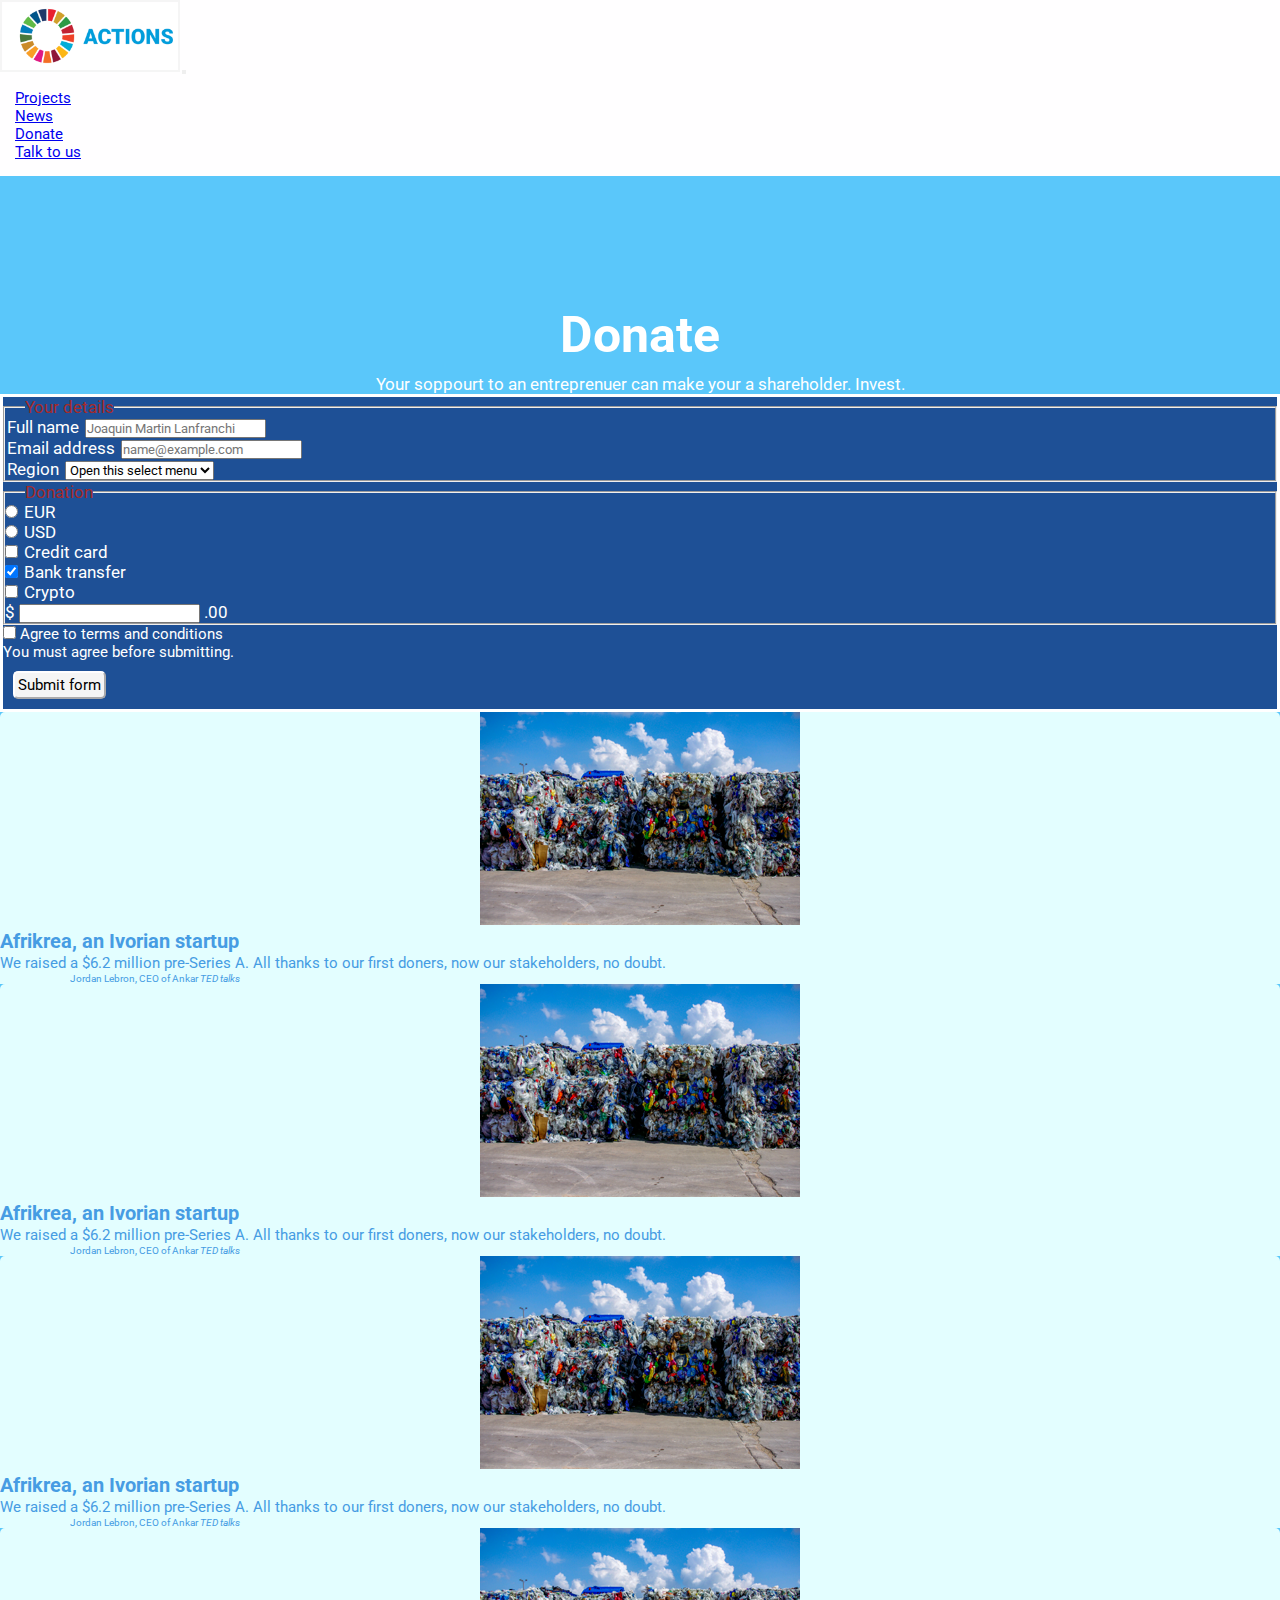
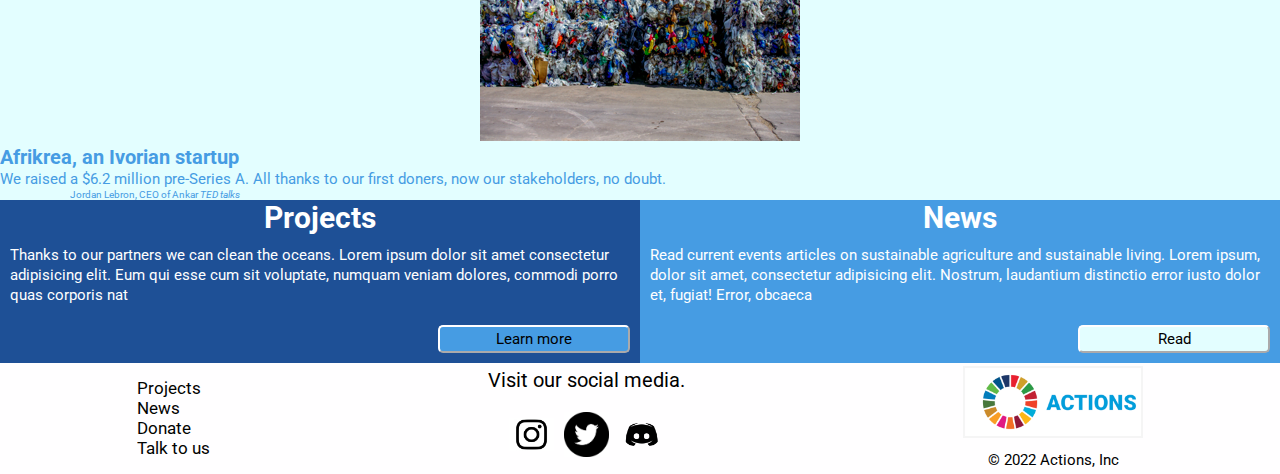
==== views/donate.html @ 552d291a "layout de talktous" ====
<!doctype html>
<html lang="en">

<head>
  <!-- Required meta tags -->
  <meta charset="utf-8">
  <meta name="viewport" content="width=device-width, initial-scale=1">

  <!-- Bootstrap CSS -->
  <link href="https://cdn.jsdelivr.net/npm/bootstrap@5.1.3/dist/css/bootstrap.min.css" rel="stylesheet"
    integrity="sha384-1BmE4kWBq78iYhFldvKuhfTAU6auU8tT94WrHftjDbrCEXSU1oBoqyl2QvZ6jIW3" crossorigin="anonymous">
  <title>Donations make a difference</title>
  <meta name="description"
    content="you can make donations that will be used directly to invest in sustainable entrepreneurs">
  <meta name="keywords" content="donation projects news ideas help">
  <!-- favicon -->
  <link rel="shortcut icon" href="img/favicon.ico" type="image/x-icon">
  <!-- Actions CSS -->
  <link rel="stylesheet" href="../css/main.css">
</head>

<body class="donateGrid">
  <!-- Botonera -->
  <nav class="navbar navbar-expand-sm navbar-light fixed-top botonera">
    <div class="container-fluid">
      <a class="navbar-brand" href="../index.html"><img class="botonera__logo" src="../img/logo-actions.png"
          alt="Actions logo"></a>
      <button class="navbar-toggler m-3" type="button" data-bs-toggle="collapse" data-bs-target="#navbarNav"
        aria-controls="navbarNav" aria-expanded="false" aria-label="Toggle navigation">
        <span class="navbar-toggler-icon"></span>
      </button>
      <div class="collapse navbar-collapse justify-content-end botonera__lista" id="navbarNav">
        <ul class="navbar-nav">
          <li class="nav-item">
            <a class="nav-link" href="projects.html">Projects</a>
          </li>
          <li class="nav-item">
            <a class="nav-link" href="news.html">News</a>
          </li>
          <li class="nav-item">
            <a class="nav-link" href="donate.html">Donate</a>
          </li>
          <li class="nav-item">
            <a class="nav-link" href="talk_to_us.html">Talk to us</a>
          </li>
        </ul>
      </div>
    </div>
  </nav>
  <!-- Seccion donate-->
  <main class="donateContent">
    <h1 class="donate__title--xl">Donate</h1>
    <p class="donate__text--xl">Your <span>soppourt to an entreprenuer</span> can make your a shareholder. Invest.</p>
    <section class="sectionDonation">

      <div class="conteiner m-4 p-3">
        <!-- Form Donate -->
        <form action="donate.php" method="post" enctype="" class="row p-3 g-3 needs-validation sectionDonation__form"
          novalidate>
          <fieldset class="col-sm-12 col-md-5 m-2">
            <legend>Your details</legend>
            <div class="mb-3">
              <label for="name" class="form-label">Full name</label>
              <input type="text" class="form-control" id="name" placeholder="Joaquin Martin Lanfranchi">
            </div>
            <div class="mb-3">
              <label for="email" class="form-label">Email address</label>
              <input type="email" class="form-control" id="email" placeholder="name@example.com">
            </div>
            <label for="Region">Region</label>
            <select class="form-select form-select-lg mb-3" aria-label=".form-select-lg example" name="region"
              id="region">
              <option selected>Open this select menu</option>
              <option value="asia">Asia</option>
              <option value="africa">Africa</option>
              <option value="europe">Europe</option>
              <option value="north america">North America</option>
              <option value="south america">South America</option>
              <option value="oceania">Oceania</option>
            </select>
          </fieldset>
          <fieldset class="col-sm-12 col-md-5 m-2">
            <legend>Donation</legend>
            <div class="form-check">
              <input class="form-check-input" type="radio" name="coin" id="USD" value="USD">
              <label class="form-check-label" for="EUR">EUR
              </label>
            </div>
            <div class="form-check">
              <input class="form-check-input" type="radio" name="coin" id="USD" value="USD">
              <label class="form-check-label" for="USD">USD
              </label>
            </div>
            <div class="form-check">
              <input class="form-check-input" type="checkbox" nname="credit" id="credit" value="credit">
              <label class="form-check-label" for="credit">
                Credit card
              </label>
            </div>
            <div class="form-check">
              <input class="form-check-input" type="checkbox" name="transfer" id="transfer" value="transfer" checked>
              <label class="form-check-label" for="transfer">
                Bank transfer
              </label>
            </div>
            <div class="form-check">
              <input class="form-check-input" type="checkbox" name="crypto" id="crypto" value="crypto">
              <label class="form-check-label" for="crypto">
                Crypto
              </label>
            </div>
            <div class="input-group mb-3">
              <span class="input-group-text">$</span>
              <input type="text" class="form-control" aria-label="Amount (to the nearest dollar)">
              <span class="input-group-text">.00</span>
            </div>
          </fieldset>
          <div class="col-12">
            <div class="form-check">
              <input class=" form-check-input" type="checkbox" value="" id="invalidCheck" required>
              <label class="form-check-label" for="invalidCheck">Agree to terms and conditions
              </label>
              <div class="invalid-feedback">
                You must agree before submitting.</div>
            </div>
          </div>
          <div class="col-12">
            <button class="btn btn-primary buttonForm" type="submit">Submit form</button>
          </div>
        </form>
      </div>

      <div class="conteiner p-4">
        <div class="row donate__quotes">

          <!-- Quotes de companies 1 -->
          <div class=" col-sm-10 col-md-5 p-2 my-2 cardDonate">
            <img src="../img/recycling-actions.png" class="card-img-top" alt="Recycling plastic">
            <h2 class="card__title">Afrikrea, an Ivorian startup</h2>
            <div class="card__text">
              <blockquote class="mb-0">
                <p>We raised a $6.2 million pre-Series A. All thanks to our first doners, now our stakeholders, no doubt.
                </p>
                <footer class="blockquote-footer">Jordan Lebron, CEO of Ankar <cite title="Source Title">TED talks</cite>
                </footer>
              </blockquote>
            </div>
          </div>

          <!-- Quotes de companies 2 -->
          <div class="col-sm-10 col-md-5 p-2 my-2 cardDonate">
            <img src="../img/recycling-actions.png" class="card-img-top" alt="Recycling plastic">
            <h2 class="card__title">Afrikrea, an Ivorian startup</h2>
            <div class="card__text">
              <blockquote class="mb-0">
                <p>We raised a $6.2 million pre-Series A. All thanks to our first doners, now our stakeholders, no doubt.
                </p>
                <footer class="blockquote-footer">Jordan Lebron, CEO of Ankar <cite title="Source Title">TED talks</cite>
                </footer>
              </blockquote>
            </div>
          </div>

          <!-- Quotes de companies 1 -->
          <div class=" col-sm-10 col-md-5 p-2 my-2 cardDonate">
            <img src="../img/recycling-actions.png" class="card-img-top" alt="Recycling plastic">
            <h2 class="card__title">Afrikrea, an Ivorian startup</h2>
            <div class="card__text">
              <blockquote class="mb-0">
                <p>We raised a $6.2 million pre-Series A. All thanks to our first doners, now our stakeholders, no doubt.
                </p>
                <footer class="blockquote-footer">Jordan Lebron, CEO of Ankar <cite title="Source Title">TED talks</cite>
                </footer>
              </blockquote>
            </div>
          </div>

          <!-- Quotes de companies 2 -->
          <div class="col-sm-10 col-md-5 p-2 my-2 cardDonate">
            <img src="../img/recycling-actions.png" class="card-img-top" alt="Recycling plastic">
            <h2 class="card__title">Afrikrea, an Ivorian startup</h2>
            <div class="card__text">
              <blockquote class="mb-0">
                <p>We raised a $6.2 million pre-Series A. All thanks to our first doners, now our stakeholders, no doubt.
                </p>
                <footer class="blockquote-footer">Jordan Lebron, CEO of Ankar <cite title="Source Title">TED talks</cite>
                </footer>
              </blockquote>
            </div>
          </div>

        </div>

      </div>

    </sections>
  </main>
  <!-- ProjectsAdd -->
  <div class="projectsAdd">
    <h2>Projects</h2>
    <p>Thanks to our partners we can clean the oceans. Lorem ipsum dolor sit amet consectetur adipisicing elit. Eum qui
      esse cum sit voluptate, numquam veniam dolores, commodi porro quas corporis nat</p>
    <a href="projects.html"><button class="buttonAdd">Learn more</button></a>
  </div>
  <!-- NewsAdd -->
  <div class="newsAdd">
    <h2>News</h2>
    <p>Read current events articles on sustainable agriculture and sustainable living. Lorem ipsum, dolor sit amet,
      consectetur adipisicing elit. Nostrum, laudantium distinctio error iusto dolor et, fugiat! Error, obcaeca</p>
    <a href="news.html"><button class="buttonAdd">Read</button></a>
  </div>
  <!-- footer -->
  <footer class="conteiner pie">

    <!-- nav del footer -->
    <ul class="nav flex-column pie__nav col-md-3 col-sm-12 ">
      <li class="nav-item">
        <a class="nav-link" href="projects.html">Projects</a>
      </li>
      <li class="nav-item">
        <a class="nav-link" href="news.html">News</a>
      </li>
      <li class="nav-item">
        <a class="nav-link" href="donate.html">Donate</a>
      </li>
      <li class="nav-item">
        <a class="nav-link" href="talk_to_us.html">Talk to us</a>
      </li>
    </ul>

    <div class="col-md-3 col-sm-12">

      <!-- Titulo footer -->
      <div class="pie__title">
        <span class="text-muted">Visit our social media.</span>
      </div>

      <!-- iconos redes sociales -->
      <div class="pie__icon">
        <a href="https://www.instagram.com" target="_blank">
          <img src="../img/instagram-actions.png" alt=" Instagram Actions">
        </a>
        <a href="https://twitter.com" target="_blank">
          <img src="../img/twitter-actions.png" alt="Twitter Actions">
        </a>
        <a href="https://discord.com" target="_blank">
          <img src="../img/discord-actions.png" alt="Discord Actions">
        </a>
      </div>

    </div>

    <div class="col-md-3 col-sm-12">

      <!-- logo del footer -->
      <div class="pie__logo">
        <a class="navbar-brand" href="../index.html">
          <img src="../img/logo-actions.png" alt="Actions logo">
        </a>
      </div>

      <!-- copy del footer -->
      <p class="pie__copy">© 2022 Actions, Inc</p>

    </div>
  </footer>
  <!-- Bootstrap Bundle with Popper -->
  <script src="https://cdn.jsdelivr.net/npm/bootstrap@5.1.3/dist/js/bootstrap.bundle.min.js"
    integrity="sha384-ka7Sk0Gln4gmtz2MlQnikT1wXgYsOg+OMhuP+IlRH9sENBO0LRn5q+8nbTov4+1p" crossorigin="anonymous">
  </script>

</body>

</html>
---- css/main.css ----
@import url("https://fonts.googleapis.com/css2?family=Roboto:wght@300;400;500&display=swap");
* {
  font-family: 'Roboto', sans-serif;
  margin: 0;
  padding: 0;
  box-sizing: border-box;
  overflow-x: hidden; }

html {
  font-size: 62.5%; }

p {
  line-height: 2rem; }

.projectsAdd a .buttonAdd, .newsAdd a .buttonAdd, .projectsGrid .projectsContent .projects__card .card .buttonCard, .projectsGrid .donateAdd a .buttonAdd, .donateGrid .donateContent .sectionDonation .sectionDonation__form .buttonForm, .talkToUsGrid .talkToUsContent .sectionIdeas .sectionIdeas__form .buttonForm, .talkToUsGrid .talkToUsContent .advisorContact .sectionAdvisor__form .buttonForm {
  margin: 1rem;
  padding: 0.3rem;
  border-color: #FFFEFF;
  border-radius: 5px;
  background-color: #E3FEFF;
  text-align: center;
  font-size: 1.5rem;
  text-decoration: none;
  color: black;
  transition: all 0.7s; }
  .projectsAdd a .buttonAdd:hover, .newsAdd a .buttonAdd:hover, .projectsGrid .projectsContent .projects__card .card .buttonCard:hover, .projectsGrid .donateAdd a .buttonAdd:hover, .donateGrid .donateContent .sectionDonation .sectionDonation__form .buttonForm:hover, .talkToUsGrid .talkToUsContent .sectionIdeas .sectionIdeas__form .buttonForm:hover, .talkToUsGrid .talkToUsContent .advisorContact .sectionAdvisor__form .buttonForm:hover {
    transform: scale(1.05);
    background-color: #1E5096;
    color: white; }

.botonera {
  grid-area: botonera;
  background-color: #FFFEFF;
  /* Logo Home */
  /* Lista accesos */ }
  .botonera .botonera__logo {
    width: 18rem;
    border: solid 2px whitesmoke; }
  .botonera .botonera__lista {
    margin: 0.5rem;
    padding: 1rem; }
    .botonera .botonera__lista a {
      font-size: 1.5rem; }

.homeGrid {
  width: 100vw;
  display: grid;
  grid-template-columns: 1fr;
  grid-template-rows: auto auto auto auto auto;
  grid-template-areas: "botonera" "homeContent" "projectsAdd" "newsAdd" "pie"; }
  .homeGrid .homeContent {
    grid-area: homeContent;
    display: flex;
    flex-direction: column;
    justify-content: center;
    align-items: all;
    margin-top: 12vh; }
    .homeGrid .homeContent .sectionHome .carousel .carousel-inner {
      height: 80vh; }
      .homeGrid .homeContent .sectionHome .carousel .carousel-inner img {
        height: 80vh; }
      .homeGrid .homeContent .sectionHome .carousel .carousel-inner .text-carousel {
        margin-top: 80vh;
        font-size: 5rem;
        line-height: 7rem;
        text-align: center;
        color: white;
        animation-name: textAlpha;
        animation-duration: 3s; }

@keyframes textAlpha {
  from {
    opacity: 0; }
  to {
    opacity: 1; } }
        .homeGrid .homeContent .sectionHome .carousel .carousel-inner .text-carousel span {
          text-transform: uppercase;
          background-color: rgba(2, 12, 43, 0.95);
          border-radius: 40rem;
          font-size: 4rem;
          padding: 1rem; }
    .homeGrid .homeContent .sectionAboutUs {
      padding-top: 2rem;
      flex-wrap: wrap;
      background-color: #469CE3; }
      .homeGrid .homeContent .sectionAboutUs .aboutUs__text--xl {
        border-top: solid 2px white;
        margin: 1rem;
        padding: 1rem;
        font-size: 1.7rem;
        line-height: "";
        text-align: center;
        color: white; }
        .homeGrid .homeContent .sectionAboutUs .aboutUs__text--xl span {
          text-transform: uppercase;
          color: #1E5096; }
      .homeGrid .homeContent .sectionAboutUs .aboutUs__card {
        padding: 2rem; }
        .homeGrid .homeContent .sectionAboutUs .aboutUs__card .aboutUs__title {
          font-size: 3rem;
          line-height: auto;
          text-align: left;
          color: white;
          border-bottom: 2px solid white;
          margin: 1rem; }
        .homeGrid .homeContent .sectionAboutUs .aboutUs__card img {
          width: 100%; }
          @media (min-width: 768px) {
            .homeGrid .homeContent .sectionAboutUs .aboutUs__card img {
              height: 40vh; } }
        .homeGrid .homeContent .sectionAboutUs .aboutUs__card .aboutUs__text {
          font-size: 1.5rem;
          line-height: 2rem;
          text-align: left;
          color: white;
          margin: 1rem; }
        .homeGrid .homeContent .sectionAboutUs .aboutUs__card:nth-child(2) {
          background-color: #FFFEFF; }
          .homeGrid .homeContent .sectionAboutUs .aboutUs__card:nth-child(2) .aboutUs__title {
            font-size: 3rem;
            line-height: auto;
            text-align: right;
            color: black; }
          .homeGrid .homeContent .sectionAboutUs .aboutUs__card:nth-child(2) .aboutUs__text {
            font-size: 1.5rem;
            line-height: 2rem;
            text-align: right;
            color: black; }
  @media (min-width: 768px) {
    .homeGrid {
      grid-template-columns: repeat(2, 1fr);
      grid-template-rows: auto auto auto auto;
      grid-template-areas: "botonera botonera" "homeContent homeContent" "projectsAdd newsAdd" "pie pie"; } }

.projectsAdd {
  grid-area: projectsAdd;
  background-color: #1E5096;
  display: flex;
  flex-direction: column;
  justify-content: space-evenly;
  align-items: center; }
  .projectsAdd h2 {
    font-size: 3rem;
    line-height: auto;
    text-align: center;
    color: white; }
  .projectsAdd p {
    margin: 1rem;
    font-size: 1.5rem;
    line-height: auto;
    text-align: start;
    color: white; }
  .projectsAdd a {
    width: 100%;
    text-decoration: none;
    display: flex;
    flex-direction: row;
    justify-content: flex-end;
    align-items: center; }
    .projectsAdd a .buttonAdd {
      width: 30%;
      background-color: #469CE3; }

.newsAdd {
  grid-area: newsAdd;
  background-color: #469CE3;
  display: flex;
  flex-direction: column;
  justify-content: space-evenly;
  align-items: center; }
  .newsAdd h2 {
    font-size: 3rem;
    line-height: auto;
    text-align: center;
    color: white; }
  .newsAdd p {
    margin: 1rem;
    font-size: 1.5rem;
    line-height: auto;
    text-align: start;
    color: white; }
  .newsAdd a {
    width: 100%;
    text-decoration: none;
    display: flex;
    flex-direction: row;
    justify-content: flex-end;
    align-items: center; }
    .newsAdd a .buttonAdd {
      width: 30%; }
      .newsAdd a .buttonAdd:hover {
        background-color: #469CE3; }

/* Projects */
.projectsGrid {
  width: 100vw;
  display: grid;
  grid-template-columns: 1fr;
  grid-template-rows: auto auto auto auto auto;
  grid-template-areas: "botonera" "projectsContent" "donateAdd" "newsAdd" "pie"; }
  .projectsGrid .projectsContent {
    grid-area: projectsContent;
    padding-top: 10rem;
    background-color: #5AC7FA;
    background-attachment: fixed;
    flex-wrap: wrap;
    display: flex;
    flex-direction: column;
    justify-content: center;
    align-items: center; }
    .projectsGrid .projectsContent .projects__title--xl {
      margin: 2rem auto;
      padding: 1rem 3rem;
      animation-name: textAlpha;
      animation-duration: 2s;
      font-size: 5rem;
      line-height: auto;
      text-align: center;
      color: white; }
    .projectsGrid .projectsContent .projects__text--xl {
      margin: 1rem;
      font-size: 1.7rem;
      line-height: "";
      text-align: center;
      color: white; }
    .projectsGrid .projectsContent .projects__card {
      display: flex;
      flex-direction: column;
      justify-content: center;
      align-items: center; }
      .projectsGrid .projectsContent .projects__card .card {
        border: solid 0.3rem white;
        padding: 0.5rem;
        box-shadow: 0 0 30px 0 #5a5858;
        transition: all 0.7s;
        background-color: #1E5096;
        border-radius: 3%;
        display: flex;
        flex-direction: column;
        justify-content: space-evenly;
        align-items: start; }
        .projectsGrid .projectsContent .projects__card .card img {
          transition: all 0.7s; }
          .projectsGrid .projectsContent .projects__card .card img:hover {
            transform: scale(0.95); }
        .projectsGrid .projectsContent .projects__card .card .card__title {
          display: inline;
          font-size: 3rem;
          line-height: auto;
          text-align: start;
          color: white;
          margin: 1rem; }
        .projectsGrid .projectsContent .projects__card .card .card__text {
          font-size: 1.5rem;
          line-height: auto;
          text-align: start;
          color: white;
          margin: auto 1rem; }
        .projectsGrid .projectsContent .projects__card .card .buttonCard {
          background-color: #FFFEFF; }
        .projectsGrid .projectsContent .projects__card .card:hover {
          transform: scale(1.02);
          background-color: #020301; }
      @media (min-width: 768px) {
        .projectsGrid .projectsContent .projects__card {
          display: flex;
          flex-direction: row;
          justify-content: center;
          align-items: center;
          flex-wrap: wrap; } }
  .projectsGrid .donateAdd {
    background-color: #1E5096;
    grid-area: donateAdd;
    height: 30vh;
    display: flex;
    flex-direction: column;
    justify-content: space-evenly;
    align-items: center; }
    .projectsGrid .donateAdd h2 {
      font-size: 3rem;
      line-height: auto;
      text-align: center;
      color: white; }
    .projectsGrid .donateAdd p {
      font-size: 1.5rem;
      line-height: auto;
      text-align: center;
      color: black; }
    .projectsGrid .donateAdd a {
      width: 100%;
      text-decoration: none;
      display: flex;
      flex-direction: column;
      justify-content: space-evenly;
      align-items: center; }
  @media (min-width: 768px) {
    .projectsGrid {
      grid-template-columns: repeat(2, 1fr);
      grid-template-rows: auto auto auto auto;
      grid-template-areas: "botonera botonera" "projectsContent projectsContent" "donateAdd newsAdd" "pie pie"; } }

/*News*/
.newsGrid {
  width: 100vw;
  display: grid;
  grid-template-columns: 1fr;
  grid-template-rows: auto auto auto auto auto;
  grid-template-areas: "botonera" "newsContent" "newsPodcast" "projectsAdd" "pie"; }
  .newsGrid .newsContent {
    grid-area: newsContent;
    width: 100%;
    height: auto;
    padding-top: 10rem;
    background-color: #5AC7FA;
    display: flex;
    flex-direction: column;
    justify-content: center;
    align-items: center; }
    .newsGrid .newsContent .news__title--xl {
      margin: 2rem auto;
      padding: 1rem 3rem;
      animation-name: textAlpha;
      animation-duration: 2s;
      font-size: 5rem;
      line-height: auto;
      text-align: center;
      color: white; }
    .newsGrid .newsContent .news__text--xl {
      margin: 1rem;
      font-size: 1.7rem;
      line-height: "";
      text-align: center;
      color: white; }
    .newsGrid .newsContent .news__box {
      width: auto;
      flex-wrap: wrap;
      display: flex;
      flex-direction: column;
      justify-content: center;
      align-items: center; }
      .newsGrid .newsContent .news__box .articleNews {
        margin: 0.7rem 1.5rem;
        border: solid 0.3rem white;
        border-radius: 5px;
        transition: all 0.7s;
        background-color: #469CE3;
        display: flex;
        flex-direction: column;
        justify-content: space-evenly;
        align-items: center; }
        .newsGrid .newsContent .news__box .articleNews a {
          text-decoration: none; }
          .newsGrid .newsContent .news__box .articleNews a .article__title {
            font-size: 2rem;
            line-height: auto;
            text-align: left;
            color: white;
            padding-bottom: 0.3rem;
            border-bottom: solid 2px white;
            margin: 1rem; }
            .newsGrid .newsContent .news__box .articleNews a .article__title:hover {
              color: #1E5096;
              border-bottom: solid 2px darkblue; }
          .newsGrid .newsContent .news__box .articleNews a .article__text {
            font-size: 1.5rem;
            line-height: 2rem;
            text-align: left;
            color: white;
            margin: 1rem; }
            .newsGrid .newsContent .news__box .articleNews a .article__text:hover {
              color: #1E5096; }
          .newsGrid .newsContent .news__box .articleNews a .card-footer {
            text-decoration: none;
            font-size: 1rem;
            line-height: auto;
            text-align: left;
            color: white; }
        .newsGrid .newsContent .news__box .articleNews:hover {
          transform: scale(1.02); }
  .newsGrid .newsPodcast {
    grid-area: newsPodcast;
    width: 100%;
    background-color: #006090;
    display: flex;
    flex-direction: column;
    justify-content: center;
    align-items: center;
    height: auto; }
    .newsGrid .newsPodcast iframe {
      width: 100%; }
    .newsGrid .newsPodcast .podcast__title {
      font-size: 3rem;
      line-height: auto;
      text-align: center;
      color: white;
      padding: 1rem; }
  @media (min-width: 768px) {
    .newsGrid .projectsAdd {
      height: auto; } }
  @media (min-width: 768px) {
    .newsGrid {
      grid-template-columns: repeat(2, 1fr);
      grid-template-rows: auto auto auto auto;
      grid-template-areas: "botonera botonera" "newsContent newsContent" "newsPodcast projectsAdd" "pie pie"; } }

/*Donate*/
.donateGrid {
  width: 100vw;
  display: grid;
  grid-template-columns: 1fr;
  grid-template-rows: auto auto auto auto auto;
  grid-template-areas: "botonera" "donateContent" "projectsAdd" "newsAdd" "pie"; }
  .donateGrid .donateContent {
    grid-area: donateContent;
    padding-top: 12rem;
    background-color: #5AC7FA; }
    .donateGrid .donateContent .donate__title--xl {
      padding: 1rem 3rem;
      animation-name: textAlpha;
      animation-duration: 2s;
      font-size: 5rem;
      line-height: auto;
      text-align: center;
      color: white; }
    .donateGrid .donateContent .donate__text--xl {
      font-size: 1.7rem;
      line-height: auto;
      text-align: center;
      color: white; }
    .donateGrid .donateContent .sectionDonation .sectionDonation__form {
      border: solid 3px white;
      background-color: #1E5096;
      font-size: 1.5rem;
      line-height: auto;
      text-align: left;
      color: white;
      justify-content: space-around; }
      .donateGrid .donateContent .sectionDonation .sectionDonation__form fieldset {
        font-size: 1.7rem; }
        .donateGrid .donateContent .sectionDonation .sectionDonation__form fieldset legend {
          color: brown;
          margin-left: 2rem; }
        .donateGrid .donateContent .sectionDonation .sectionDonation__form fieldset label {
          padding: 2px; }
      .donateGrid .donateContent .sectionDonation .sectionDonation__form .buttonForm {
        background-color: whitesmoke;
        color: black;
        transition: all 0.7s; }
        .donateGrid .donateContent .sectionDonation .sectionDonation__form .buttonForm:hover {
          transform: scale(1.2);
          background-color: #1E5096;
          color: white; }
    .donateGrid .donateContent .sectionDonation .donate__quotes {
      justify-content: space-evenly; }
      .donateGrid .donateContent .sectionDonation .donate__quotes .cardDonate {
        background-color: #E3FEFF;
        border-top-left-radius: 5px;
        border-top-right-radius: 5px;
        font-size: 1.5rem;
        line-height: auto;
        text-align: center;
        color: black; }
        .donateGrid .donateContent .sectionDonation .donate__quotes .cardDonate .card__title {
          font-size: 2rem;
          line-height: auto;
          text-align: start;
          color: #469CE3; }
        .donateGrid .donateContent .sectionDonation .donate__quotes .cardDonate .card__text {
          font-size: 1.5rem;
          line-height: auto;
          text-align: start;
          color: #469CE3; }
          .donateGrid .donateContent .sectionDonation .donate__quotes .cardDonate .card__text footer {
            font-size: 1rem;
            line-height: auto;
            text-align: start;
            color: #469CE3;
            margin-left: 7rem; }
  @media (min-width: 768px) {
    .donateGrid {
      grid-template-columns: repeat(2, 1fr);
      grid-template-rows: auto auto auto auto;
      grid-template-areas: "botonera botonera" "donateContent donateContent" "projectsAdd newsAdd" "pie pie"; } }

/*Talk to us*/
.talkToUsGrid {
  display: grid;
  grid-template-columns: 1fr;
  grid-template-rows: auto auto auto auto auto;
  grid-template-areas: "botonera" "talkToUsContent" "projectsAdd" "newsAdd" "pie"; }
  .talkToUsGrid .talkToUsContent {
    margin-top: 11rem;
    grid-area: talkToUsContent;
    background-color: #5AC7FA; }
    .talkToUsGrid .talkToUsContent .sectionTalkToUs .talkToUs__title--xl {
      font-size: 5rem;
      line-height: auto;
      text-align: center;
      color: white; }
    .talkToUsGrid .talkToUsContent .sectionTalkToUs .talkToUs__title--m {
      font-size: 1.5rem;
      line-height: auto;
      text-align: center;
      color: white; }
    .talkToUsGrid .talkToUsContent .sectionTalkToUs iframe {
      width: 80%; }
    .talkToUsGrid .talkToUsContent .sectionIdeas .sectionIdeas__title--xl {
      animation-name: textAlpha;
      animation-duration: 2s;
      font-size: 5rem;
      line-height: auto;
      text-align: center;
      color: white; }
    .talkToUsGrid .talkToUsContent .sectionIdeas .sectionIdeas__text--xl {
      font-size: 1.7rem;
      line-height: auto;
      text-align: center;
      color: white; }
    .talkToUsGrid .talkToUsContent .sectionIdeas .sectionIdeas__form {
      width: 80%;
      margin: 3rem;
      padding: 1rem;
      background-color: #1E5096;
      border: solid 3px white;
      display: flex;
      flex-direction: column;
      justify-content: space-around;
      align-items: all; }
      .talkToUsGrid .talkToUsContent .sectionIdeas .sectionIdeas__form legend {
        color: brown; }
      .talkToUsGrid .talkToUsContent .sectionIdeas .sectionIdeas__form label {
        font-size: 1.5rem;
        line-height: auto;
        text-align: left;
        color: white; }
      .talkToUsGrid .talkToUsContent .sectionIdeas .sectionIdeas__form .buttonForm {
        background-color: whitesmoke;
        color: black;
        margin: 1rem;
        transition: all 0.7s; }
        .talkToUsGrid .talkToUsContent .sectionIdeas .sectionIdeas__form .buttonForm:hover {
          transform: scale(1.2);
          background-color: #1E5096;
          color: white; }
    .talkToUsGrid .talkToUsContent .advisorContact {
      background-color: #5AC7FA; }
      .talkToUsGrid .talkToUsContent .advisorContact .advisorContact__title--xl {
        font-size: 5rem;
        line-height: auto;
        text-align: center;
        color: white; }
      .talkToUsGrid .talkToUsContent .advisorContact .advisorContact__title--m {
        font-size: 1.5rem;
        line-height: auto;
        text-align: center;
        color: white; }
      .talkToUsGrid .talkToUsContent .advisorContact .sectionAdvisor__form {
        width: 80%;
        margin: 3rem;
        padding: 1rem;
        background-color: #1E5096;
        border: solid 3px white;
        display: flex;
        flex-direction: column;
        justify-content: space-around;
        align-items: all; }
        .talkToUsGrid .talkToUsContent .advisorContact .sectionAdvisor__form legend {
          color: brown; }
        .talkToUsGrid .talkToUsContent .advisorContact .sectionAdvisor__form label {
          font-size: 1.5rem;
          line-height: auto;
          text-align: left;
          color: white; }
        .talkToUsGrid .talkToUsContent .advisorContact .sectionAdvisor__form .buttonForm {
          background-color: whitesmoke;
          color: black;
          margin: 1rem;
          transition: all 0.7s; }
          .talkToUsGrid .talkToUsContent .advisorContact .sectionAdvisor__form .buttonForm:hover {
            transform: scale(1.2);
            background-color: #1E5096;
            color: white; }
  @media (min-width: 768px) {
    .talkToUsGrid {
      grid-template-columns: repeat(2, 1fr);
      grid-template-rows: auto auto auto auto;
      grid-template-areas: "botonera botonera" "talkToUsContent talkToUsContent" "projectsAdd newsAdd" "pie pie"; } }

/*Footer*/
.pie {
  grid-area: pie;
  background-color: #FFFEFF; }
  .pie .pie__nav a {
    font-size: 1.7rem;
    line-height: auto;
    text-align: center;
    color: #020301;
    text-decoration: none; }
  .pie .pie__title {
    font-size: 2rem;
    line-height: auto;
    text-align: center;
    color: black;
    padding: 0.5rem; }
  .pie .pie__logo {
    display: flex;
    flex-direction: row;
    justify-content: space-around;
    align-items: center; }
    .pie .pie__logo img {
      border: solid 2px whitesmoke;
      width: 18rem; }
  .pie .pie__icon {
    display: flex;
    flex-direction: row;
    justify-content: center;
    align-items: center;
    margin: 1rem; }
    .pie .pie__icon img {
      width: 5vh;
      margin: 0.5rem 0.5rem; }
    .pie .pie__icon a {
      text-decoration: none; }
  .pie .pie__copy {
    margin-top: 1rem;
    font-size: 1.5rem;
    line-height: auto;
    text-align: center;
    color: black; }
  @media (min-width: 768px) {
    .pie {
      display: flex;
      flex-direction: row;
      justify-content: space-around;
      align-items: center; } }
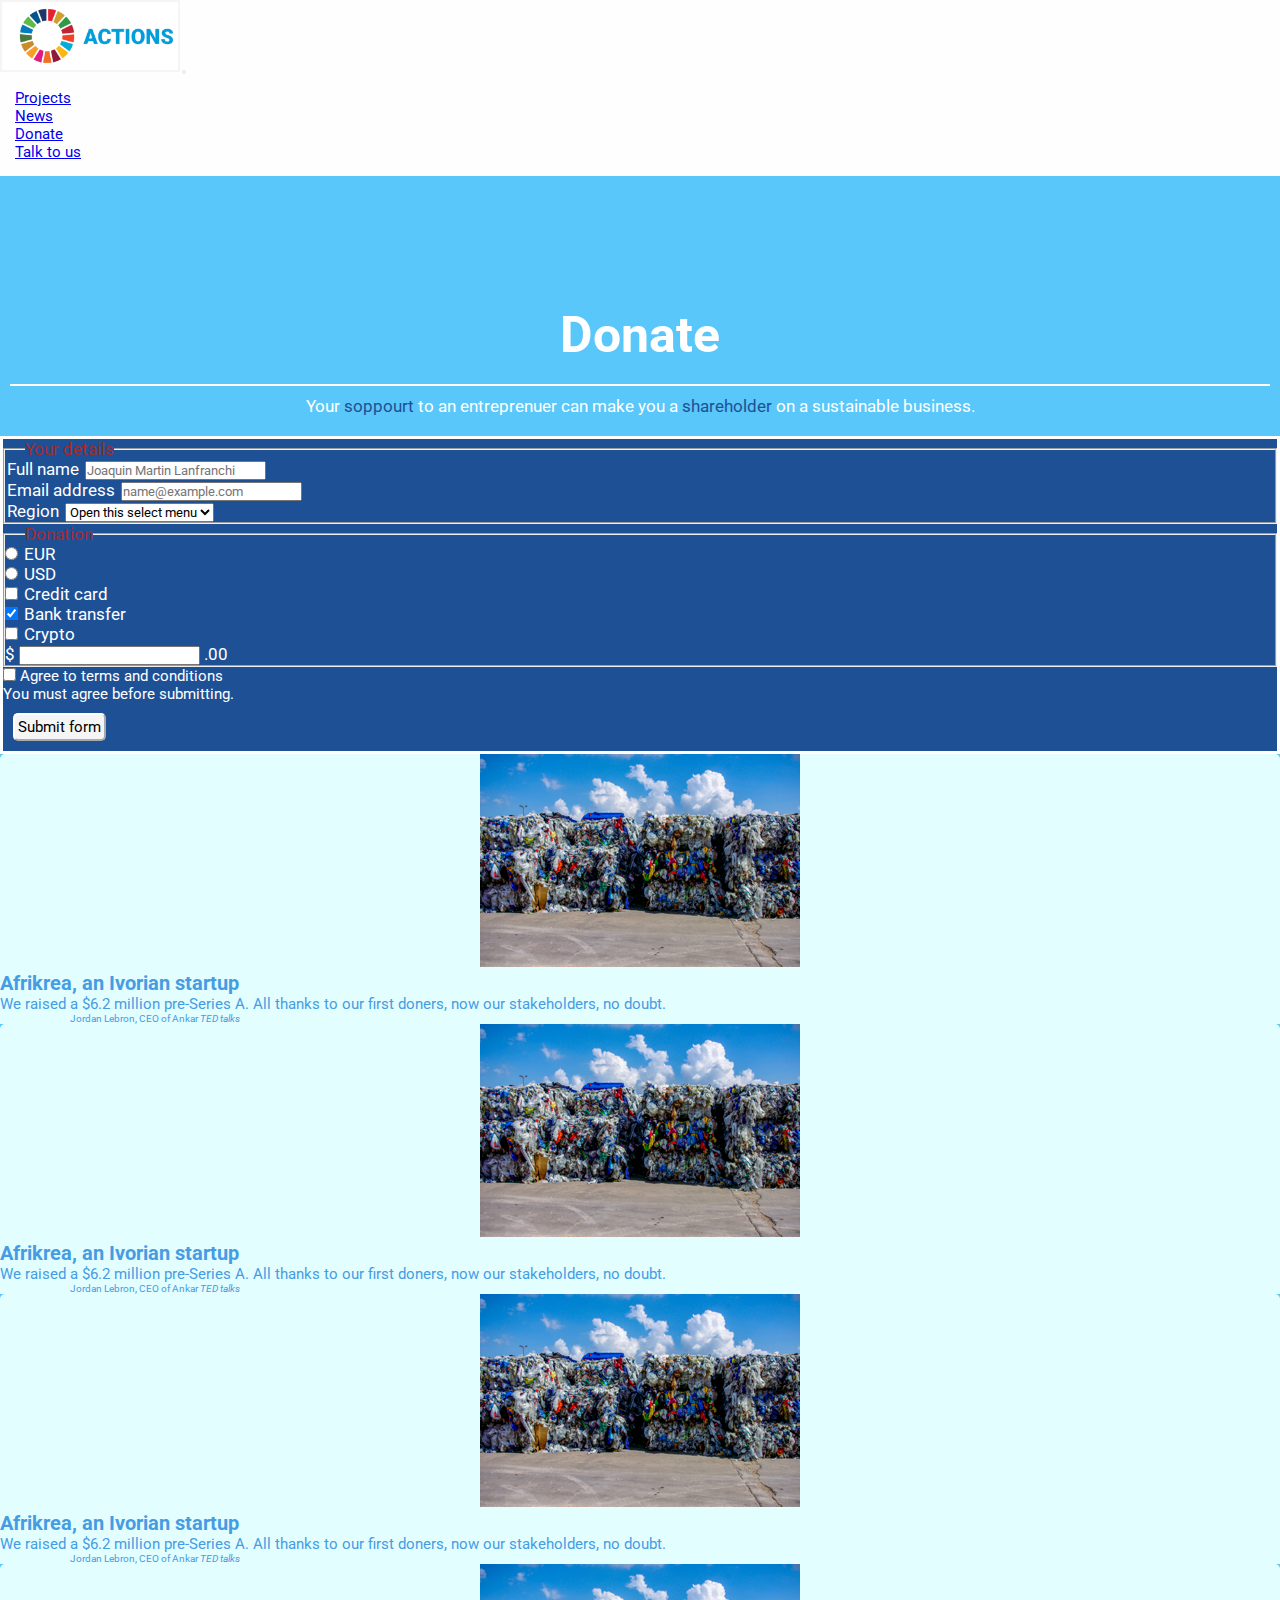
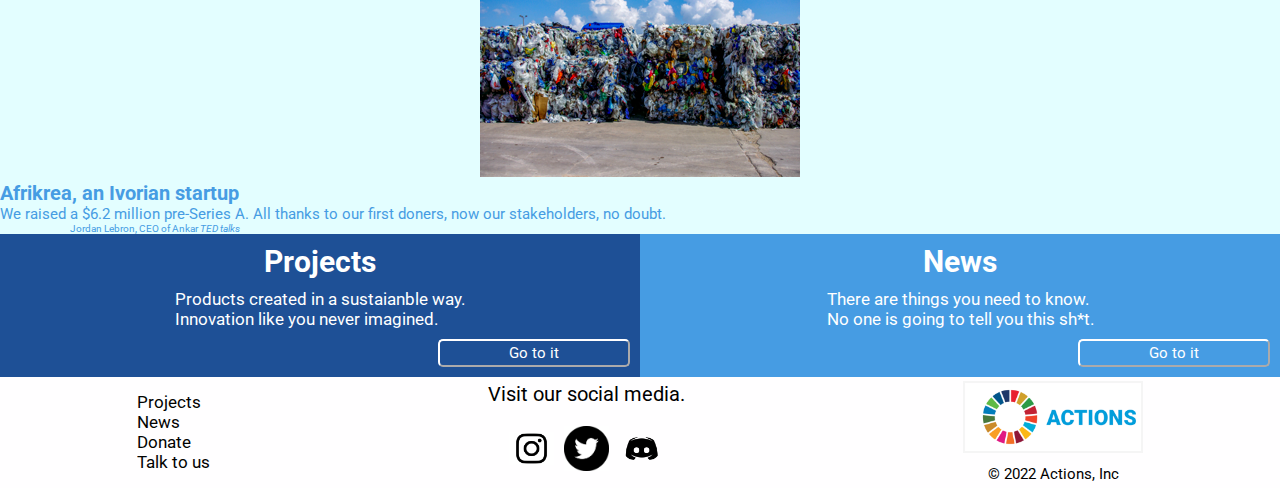
==== commit 6bd6bba0: "Redisign de news" ====
--- a/views/donate.html
+++ b/views/donate.html
@@ -50,7 +50,7 @@
   <!-- Seccion donate-->
   <main class="donateContent">
     <h1 class="donate__title--xl">Donate</h1>
-    <p class="donate__text--xl">Your <span>soppourt to an entreprenuer</span> can make your a shareholder. Invest.</p>
+    <p class="donate__text--xl">Your <span>soppourt</span> to an entreprenuer can make you a <span>shareholder</span> on a sustainable business.</p>
     <section class="sectionDonation">
 
       <div class="conteiner m-4 p-3">
@@ -198,16 +198,20 @@
   <!-- ProjectsAdd -->
   <div class="projectsAdd">
     <h2>Projects</h2>
-    <p>Thanks to our partners we can clean the oceans. Lorem ipsum dolor sit amet consectetur adipisicing elit. Eum qui
-      esse cum sit voluptate, numquam veniam dolores, commodi porro quas corporis nat</p>
-    <a href="projects.html"><button class="buttonAdd">Learn more</button></a>
+    <p>
+      Products created in a sustaianble way. <br>
+      Innovation like you never imagined.
+    </p>
+    <a href="projects.html"><button class="buttonAdd">Go to it</button></a>
   </div>
   <!-- NewsAdd -->
   <div class="newsAdd">
     <h2>News</h2>
-    <p>Read current events articles on sustainable agriculture and sustainable living. Lorem ipsum, dolor sit amet,
-      consectetur adipisicing elit. Nostrum, laudantium distinctio error iusto dolor et, fugiat! Error, obcaeca</p>
-    <a href="news.html"><button class="buttonAdd">Read</button></a>
+    <p>
+      There are things you need to know. <br> 
+      No one is going to tell you this sh*t.
+    </p>
+    <a href="news.html"><button class="buttonAdd">Go to it</button></a>
   </div>
   <!-- footer -->
   <footer class="conteiner pie">
--- a/css/main.css
+++ b/css/main.css
@@ -8,9 +8,6 @@
 
 html {
   font-size: 62.5%; }
-
-p {
-  line-height: 2rem; }
 
 .projectsAdd a .buttonAdd, .newsAdd a .buttonAdd, .projectsGrid .projectsContent .projects__card .card .buttonCard, .projectsGrid .donateAdd a .buttonAdd, .donateGrid .donateContent .sectionDonation .sectionDonation__form .buttonForm, .talkToUsGrid .talkToUsContent .sectionIdeas .sectionIdeas__form .buttonForm, .talkToUsGrid .talkToUsContent .advisorContact .sectionAdvisor__form .buttonForm {
   margin: 1rem;
@@ -24,7 +21,7 @@
   color: black;
   transition: all 0.7s; }
   .projectsAdd a .buttonAdd:hover, .newsAdd a .buttonAdd:hover, .projectsGrid .projectsContent .projects__card .card .buttonCard:hover, .projectsGrid .donateAdd a .buttonAdd:hover, .donateGrid .donateContent .sectionDonation .sectionDonation__form .buttonForm:hover, .talkToUsGrid .talkToUsContent .sectionIdeas .sectionIdeas__form .buttonForm:hover, .talkToUsGrid .talkToUsContent .advisorContact .sectionAdvisor__form .buttonForm:hover {
-    transform: scale(1.05);
+    transform: scale(1.1);
     background-color: #1E5096;
     color: white; }
 
@@ -101,7 +98,6 @@
           line-height: auto;
           text-align: left;
           color: white;
-          border-bottom: 2px solid white;
           margin: 1rem; }
         .homeGrid .homeContent .sectionAboutUs .aboutUs__card img {
           width: 100%; }
@@ -140,13 +136,14 @@
   justify-content: space-evenly;
   align-items: center; }
   .projectsAdd h2 {
+    padding: 1rem;
     font-size: 3rem;
     line-height: auto;
     text-align: center;
     color: white; }
   .projectsAdd p {
-    margin: 1rem;
-    font-size: 1.5rem;
+    margin: auto 1.5rem;
+    font-size: 1.7rem;
     line-height: auto;
     text-align: start;
     color: white; }
@@ -158,8 +155,9 @@
     justify-content: flex-end;
     align-items: center; }
     .projectsAdd a .buttonAdd {
+      color: white;
       width: 30%;
-      background-color: #469CE3; }
+      background-color: #1E5096; }
 
 .newsAdd {
   grid-area: newsAdd;
@@ -169,13 +167,14 @@
   justify-content: space-evenly;
   align-items: center; }
   .newsAdd h2 {
+    padding: 1rem;
     font-size: 3rem;
     line-height: auto;
     text-align: center;
     color: white; }
   .newsAdd p {
-    margin: 1rem;
-    font-size: 1.5rem;
+    margin: auto 2rem;
+    font-size: 1.7rem;
     line-height: auto;
     text-align: start;
     color: white; }
@@ -187,7 +186,9 @@
     justify-content: flex-end;
     align-items: center; }
     .newsAdd a .buttonAdd {
-      width: 30%; }
+      width: 30%;
+      background-color: #469CE3;
+      color: white; }
       .newsAdd a .buttonAdd:hover {
         background-color: #469CE3; }
 
@@ -210,7 +211,7 @@
     align-items: center; }
     .projectsGrid .projectsContent .projects__title--xl {
       margin: 2rem auto;
-      padding: 1rem 3rem;
+      padding: 1rem 2rem;
       animation-name: textAlpha;
       animation-duration: 2s;
       font-size: 5rem;
@@ -218,11 +219,16 @@
       text-align: center;
       color: white; }
     .projectsGrid .projectsContent .projects__text--xl {
+      border-top: solid 2px white;
       margin: 1rem;
+      padding: 1rem;
       font-size: 1.7rem;
       line-height: "";
       text-align: center;
       color: white; }
+      .projectsGrid .projectsContent .projects__text--xl span {
+        text-transform: uppercase;
+        color: #1E5096; }
     .projectsGrid .projectsContent .projects__card {
       display: flex;
       flex-direction: column;
@@ -277,22 +283,28 @@
     justify-content: space-evenly;
     align-items: center; }
     .projectsGrid .donateAdd h2 {
+      padding: 1rem;
       font-size: 3rem;
       line-height: auto;
       text-align: center;
       color: white; }
     .projectsGrid .donateAdd p {
-      font-size: 1.5rem;
-      line-height: auto;
-      text-align: center;
-      color: black; }
+      margin: auto 1.5rem;
+      font-size: 1.7rem;
+      line-height: auto;
+      text-align: start;
+      color: white; }
     .projectsGrid .donateAdd a {
       width: 100%;
       text-decoration: none;
       display: flex;
-      flex-direction: column;
-      justify-content: space-evenly;
+      flex-direction: row;
+      justify-content: flex-end;
       align-items: center; }
+      .projectsGrid .donateAdd a .buttonAdd {
+        color: white;
+        width: 30%;
+        background-color: #1E5096; }
   @media (min-width: 768px) {
     .projectsGrid {
       grid-template-columns: repeat(2, 1fr);
@@ -311,13 +323,8 @@
     width: 100%;
     height: auto;
     padding-top: 10rem;
-    background-color: #5AC7FA;
-    display: flex;
-    flex-direction: column;
-    justify-content: center;
-    align-items: center; }
+    background-color: #5AC7FA; }
     .newsGrid .newsContent .news__title--xl {
-      margin: 2rem auto;
       padding: 1rem 3rem;
       animation-name: textAlpha;
       animation-duration: 2s;
@@ -326,57 +333,76 @@
       text-align: center;
       color: white; }
     .newsGrid .newsContent .news__text--xl {
+      border-top: solid 2px white;
       margin: 1rem;
+      padding: 1rem;
       font-size: 1.7rem;
       line-height: "";
       text-align: center;
       color: white; }
-    .newsGrid .newsContent .news__box {
-      width: auto;
-      flex-wrap: wrap;
+      .newsGrid .newsContent .news__text--xl span {
+        text-transform: uppercase;
+        color: #1E5096; }
+    .newsGrid .newsContent .news__box .articleNews {
+      margin: 0.7rem 1.5rem;
+      border: solid 0.3rem white;
+      border-radius: 5px;
+      transition: all 0.7s;
+      background-color: #469CE3;
       display: flex;
       flex-direction: column;
-      justify-content: center;
+      justify-content: space-evenly;
       align-items: center; }
-      .newsGrid .newsContent .news__box .articleNews {
-        margin: 0.7rem 1.5rem;
-        border: solid 0.3rem white;
-        border-radius: 5px;
-        transition: all 0.7s;
-        background-color: #469CE3;
-        display: flex;
-        flex-direction: column;
-        justify-content: space-evenly;
-        align-items: center; }
-        .newsGrid .newsContent .news__box .articleNews a {
-          text-decoration: none; }
-          .newsGrid .newsContent .news__box .articleNews a .article__title {
-            font-size: 2rem;
-            line-height: auto;
-            text-align: left;
-            color: white;
-            padding-bottom: 0.3rem;
-            border-bottom: solid 2px white;
-            margin: 1rem; }
-            .newsGrid .newsContent .news__box .articleNews a .article__title:hover {
-              color: #1E5096;
-              border-bottom: solid 2px darkblue; }
-          .newsGrid .newsContent .news__box .articleNews a .article__text {
-            font-size: 1.5rem;
-            line-height: 2rem;
-            text-align: left;
-            color: white;
-            margin: 1rem; }
-            .newsGrid .newsContent .news__box .articleNews a .article__text:hover {
-              color: #1E5096; }
-          .newsGrid .newsContent .news__box .articleNews a .card-footer {
-            text-decoration: none;
-            font-size: 1rem;
-            line-height: auto;
-            text-align: left;
-            color: white; }
-        .newsGrid .newsContent .news__box .articleNews:hover {
-          transform: scale(1.02); }
+      .newsGrid .newsContent .news__box .articleNews a {
+        text-decoration: none; }
+        .newsGrid .newsContent .news__box .articleNews a .article__title {
+          font-size: 2rem;
+          line-height: auto;
+          text-align: left;
+          color: white;
+          padding-bottom: 0.3rem;
+          border-bottom: solid 2px white;
+          margin: 1rem; }
+          .newsGrid .newsContent .news__box .articleNews a .article__title:hover {
+            color: #1E5096;
+            border-bottom: solid 2px darkblue; }
+        .newsGrid .newsContent .news__box .articleNews a .article__text {
+          font-size: 1.5rem;
+          line-height: 2rem;
+          text-align: left;
+          color: white;
+          margin: 1rem; }
+          .newsGrid .newsContent .news__box .articleNews a .article__text:hover {
+            color: #1E5096; }
+        .newsGrid .newsContent .news__box .articleNews a .card-footer {
+          text-decoration: none;
+          font-size: 1rem;
+          line-height: auto;
+          text-align: left;
+          color: white; }
+      .newsGrid .newsContent .news__box .articleNews:hover {
+        transform: scale(1.02); }
+    .newsGrid .newsContent .news__box .cardNews {
+      display: flex;
+      flex-direction: column;
+      justify-content: space-evenly;
+      align-items: center; }
+      .newsGrid .newsContent .news__box .cardNews img {
+        width: 85%; }
+      .newsGrid .newsContent .news__box .cardNews h2 {
+        font-size: 1.5rem;
+        line-height: auto;
+        text-align: center;
+        color: white;
+        margin: 1rem; }
+      .newsGrid .newsContent .news__box .cardNews p {
+        font-size: 1.5rem;
+        line-height: 2rem;
+        text-align: center;
+        color: white;
+        margin: 0.5rem; }
+      .newsGrid .newsContent .news__box .cardNews:hover {
+        transform: scale(1.02); }
   .newsGrid .newsPodcast {
     grid-area: newsPodcast;
     width: 100%;
@@ -394,9 +420,6 @@
       text-align: center;
       color: white;
       padding: 1rem; }
-  @media (min-width: 768px) {
-    .newsGrid .projectsAdd {
-      height: auto; } }
   @media (min-width: 768px) {
     .newsGrid {
       grid-template-columns: repeat(2, 1fr);
@@ -426,7 +449,12 @@
       font-size: 1.7rem;
       line-height: auto;
       text-align: center;
-      color: white; }
+      color: white;
+      border-top: solid 2px white;
+      margin: 1rem;
+      padding: 1rem; }
+      .donateGrid .donateContent .donate__text--xl span {
+        color: #1E5096; }
     .donateGrid .donateContent .sectionDonation .sectionDonation__form {
       border: solid 3px white;
       background-color: #1E5096;
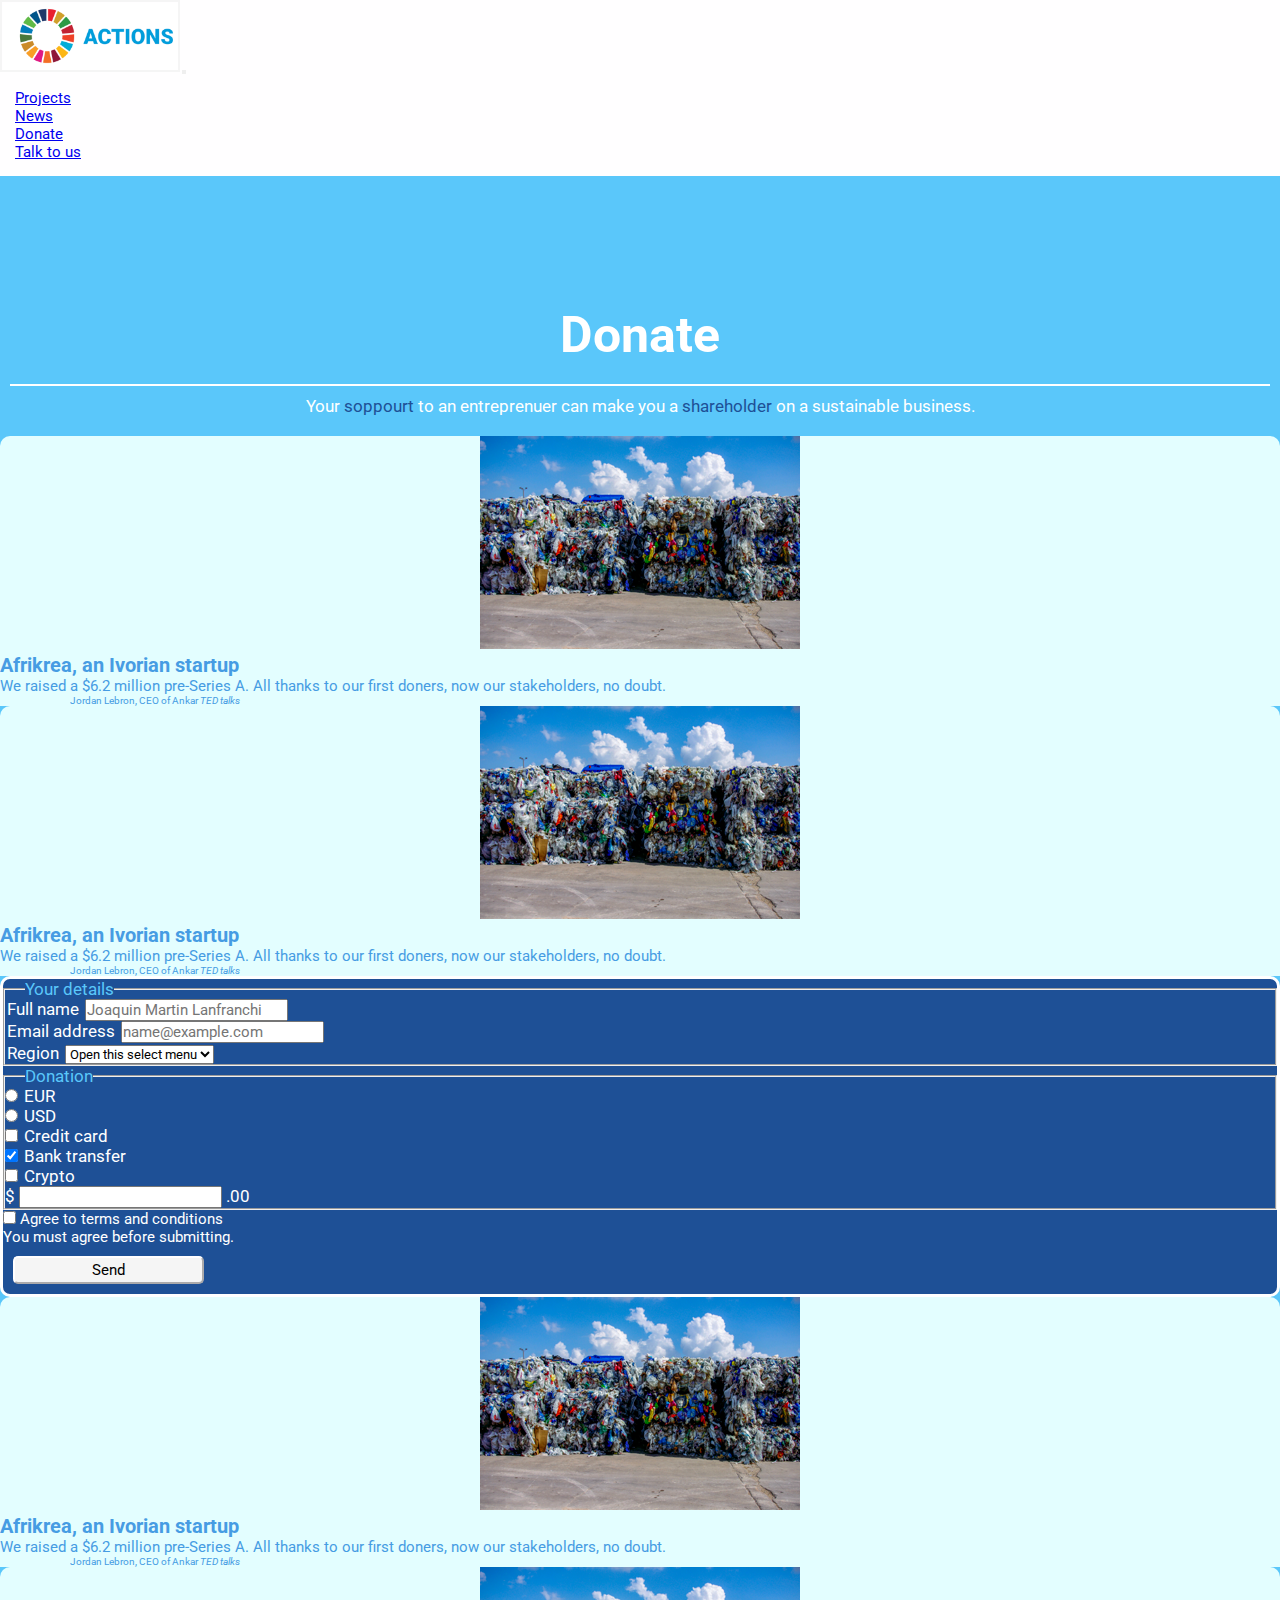
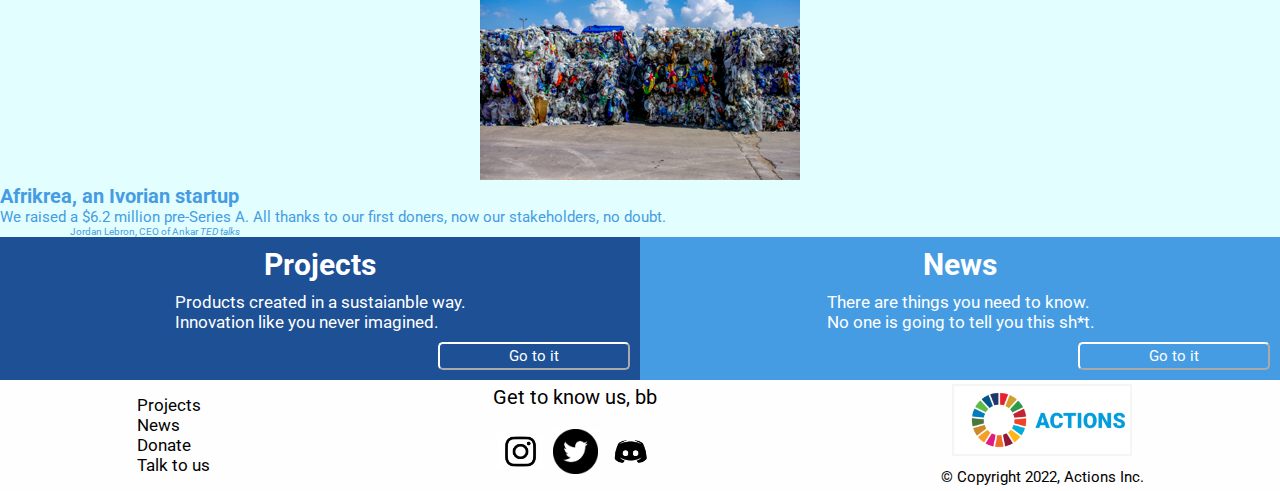
==== commit 2458ebb0: "Redisign de Donate" ====
--- a/views/donate.html
+++ b/views/donate.html
@@ -52,6 +52,39 @@
     <h1 class="donate__title--xl">Donate</h1>
     <p class="donate__text--xl">Your <span>soppourt</span> to an entreprenuer can make you a <span>shareholder</span> on a sustainable business.</p>
     <section class="sectionDonation">
+
+      <div class="conteiner p-4">
+        <div class="row donate__quotes">
+
+          <!-- Quotes de companies 1 -->
+          <div class=" col-sm-10 col-md-5 p-2 my-2 cardDonate">
+            <img src="../img/recycling-actions.png" class="card-img-top" alt="Recycling plastic">
+            <h2 class="card__title">Afrikrea, an Ivorian startup</h2>
+            <div class="card__text">
+              <blockquote class="mb-0">
+                <p>We raised a $6.2 million pre-Series A. All thanks to our first doners, now our stakeholders, no doubt.
+                </p>
+                <footer class="blockquote-footer">Jordan Lebron, CEO of Ankar <cite title="Source Title">TED talks</cite>
+                </footer>
+              </blockquote>
+            </div>
+          </div>
+
+          <!-- Quotes de companies 2 -->
+          <div class="col-sm-10 col-md-5 p-2 my-2 cardDonate">
+            <img src="../img/recycling-actions.png" class="card-img-top" alt="Recycling plastic">
+            <h2 class="card__title">Afrikrea, an Ivorian startup</h2>
+            <div class="card__text">
+              <blockquote class="mb-0">
+                <p>We raised a $6.2 million pre-Series A. All thanks to our first doners, now our stakeholders, no doubt.
+                </p>
+                <footer class="blockquote-footer">Jordan Lebron, CEO of Ankar <cite title="Source Title">TED talks</cite>
+                </footer>
+              </blockquote>
+            </div>
+          </div>
+        </div>
+      </div>
 
       <div class="conteiner m-4 p-3">
         <!-- Form Donate -->
@@ -116,7 +149,7 @@
             </div>
           </fieldset>
           <div class="col-12">
-            <div class="form-check">
+            <div class="form-check mx-5">
               <input class=" form-check-input" type="checkbox" value="" id="invalidCheck" required>
               <label class="form-check-label" for="invalidCheck">Agree to terms and conditions
               </label>
@@ -125,41 +158,13 @@
             </div>
           </div>
           <div class="col-12">
-            <button class="btn btn-primary buttonForm" type="submit">Submit form</button>
+            <button class="btn btn-primary mx-5 buttonForm" type="submit">Send</button>
           </div>
         </form>
       </div>
 
       <div class="conteiner p-4">
         <div class="row donate__quotes">
-
-          <!-- Quotes de companies 1 -->
-          <div class=" col-sm-10 col-md-5 p-2 my-2 cardDonate">
-            <img src="../img/recycling-actions.png" class="card-img-top" alt="Recycling plastic">
-            <h2 class="card__title">Afrikrea, an Ivorian startup</h2>
-            <div class="card__text">
-              <blockquote class="mb-0">
-                <p>We raised a $6.2 million pre-Series A. All thanks to our first doners, now our stakeholders, no doubt.
-                </p>
-                <footer class="blockquote-footer">Jordan Lebron, CEO of Ankar <cite title="Source Title">TED talks</cite>
-                </footer>
-              </blockquote>
-            </div>
-          </div>
-
-          <!-- Quotes de companies 2 -->
-          <div class="col-sm-10 col-md-5 p-2 my-2 cardDonate">
-            <img src="../img/recycling-actions.png" class="card-img-top" alt="Recycling plastic">
-            <h2 class="card__title">Afrikrea, an Ivorian startup</h2>
-            <div class="card__text">
-              <blockquote class="mb-0">
-                <p>We raised a $6.2 million pre-Series A. All thanks to our first doners, now our stakeholders, no doubt.
-                </p>
-                <footer class="blockquote-footer">Jordan Lebron, CEO of Ankar <cite title="Source Title">TED talks</cite>
-                </footer>
-              </blockquote>
-            </div>
-          </div>
 
           <!-- Quotes de companies 1 -->
           <div class=" col-sm-10 col-md-5 p-2 my-2 cardDonate">
@@ -236,7 +241,7 @@
 
       <!-- Titulo footer -->
       <div class="pie__title">
-        <span class="text-muted">Visit our social media.</span>
+        <span class="text-muted">Get to know us, bb</span>
       </div>
 
       <!-- iconos redes sociales -->
@@ -264,7 +269,7 @@
       </div>
 
       <!-- copy del footer -->
-      <p class="pie__copy">© 2022 Actions, Inc</p>
+      <p class="pie__copy">© Copyright 2022, Actions Inc.</p>
 
     </div>
   </footer>
--- a/css/main.css
+++ b/css/main.css
@@ -202,13 +202,7 @@
   .projectsGrid .projectsContent {
     grid-area: projectsContent;
     padding-top: 10rem;
-    background-color: #5AC7FA;
-    background-attachment: fixed;
-    flex-wrap: wrap;
-    display: flex;
-    flex-direction: column;
-    justify-content: center;
-    align-items: center; }
+    background-color: #5AC7FA; }
     .projectsGrid .projectsContent .projects__title--xl {
       margin: 2rem auto;
       padding: 1rem 2rem;
@@ -250,7 +244,6 @@
           .projectsGrid .projectsContent .projects__card .card img:hover {
             transform: scale(0.95); }
         .projectsGrid .projectsContent .projects__card .card .card__title {
-          display: inline;
           font-size: 3rem;
           line-height: auto;
           text-align: start;
@@ -320,7 +313,6 @@
   grid-template-areas: "botonera" "newsContent" "newsPodcast" "projectsAdd" "pie"; }
   .newsGrid .newsContent {
     grid-area: newsContent;
-    width: 100%;
     height: auto;
     padding-top: 10rem;
     background-color: #5AC7FA; }
@@ -343,66 +335,90 @@
       .newsGrid .newsContent .news__text--xl span {
         text-transform: uppercase;
         color: #1E5096; }
-    .newsGrid .newsContent .news__box .articleNews {
-      margin: 0.7rem 1.5rem;
-      border: solid 0.3rem white;
-      border-radius: 5px;
-      transition: all 0.7s;
-      background-color: #469CE3;
-      display: flex;
-      flex-direction: column;
-      justify-content: space-evenly;
-      align-items: center; }
-      .newsGrid .newsContent .news__box .articleNews a {
-        text-decoration: none; }
-        .newsGrid .newsContent .news__box .articleNews a .article__title {
-          font-size: 2rem;
+    .newsGrid .newsContent .news__box {
+      padding: 1rem; }
+      .newsGrid .newsContent .news__box .articleNews {
+        margin: 1rem 2rem;
+        border: solid 0.3rem #469CE3;
+        border-radius: 5px;
+        transition: all 0.7s;
+        background-color: #469CE3;
+        display: flex;
+        flex-direction: column;
+        justify-content: space-evenly;
+        align-items: center; }
+        .newsGrid .newsContent .news__box .articleNews a {
+          text-decoration: none; }
+          .newsGrid .newsContent .news__box .articleNews a .article__title {
+            font-size: 2rem;
+            line-height: auto;
+            text-align: left;
+            color: #1E5096;
+            padding-bottom: 0.3rem;
+            border-bottom: solid 2px #1E5096;
+            margin: 1rem; }
+          .newsGrid .newsContent .news__box .articleNews a .article__text {
+            font-size: 1.5rem;
+            line-height: 2rem;
+            text-align: left;
+            color: #1E5096;
+            margin: 1rem; }
+          .newsGrid .newsContent .news__box .articleNews a .card-footer {
+            text-decoration: none;
+            font-size: 1rem;
+            line-height: auto;
+            text-align: left;
+            color: white; }
+        .newsGrid .newsContent .news__box .articleNews:hover {
+          transform: scale(1.015);
+          border: solid 0.3rem #FFFEFF; }
+          .newsGrid .newsContent .news__box .articleNews:hover .article__title {
+            font-size: 2rem;
+            line-height: auto;
+            text-align: left;
+            color: #FFFEFF;
+            border-bottom: solid 2px #FFFEFF; }
+          .newsGrid .newsContent .news__box .articleNews:hover .article__text {
+            font-size: 1.5rem;
+            line-height: 2rem;
+            text-align: left;
+            color: #FFFEFF; }
+      .newsGrid .newsContent .news__box .cardNews {
+        width: 85%;
+        display: flex;
+        flex-direction: column;
+        justify-content: space-evenly;
+        align-items: center;
+        border: solid 0.3rem #469CE3;
+        border-radius: 5px;
+        transition: all 0.7s;
+        margin-left: 2.3rem;
+        margin-top: 1rem;
+        margin-bottom: 1rem; }
+        .newsGrid .newsContent .news__box .cardNews img {
+          width: 100%; }
+        .newsGrid .newsContent .news__box .cardNews h2 {
+          font-size: 1.5rem;
           line-height: auto;
-          text-align: left;
-          color: white;
-          padding-bottom: 0.3rem;
-          border-bottom: solid 2px white;
+          text-align: center;
+          color: #469CE3;
           margin: 1rem; }
-          .newsGrid .newsContent .news__box .articleNews a .article__title:hover {
-            color: #1E5096;
-            border-bottom: solid 2px darkblue; }
-        .newsGrid .newsContent .news__box .articleNews a .article__text {
+        .newsGrid .newsContent .news__box .cardNews p {
           font-size: 1.5rem;
           line-height: 2rem;
-          text-align: left;
-          color: white;
-          margin: 1rem; }
-          .newsGrid .newsContent .news__box .articleNews a .article__text:hover {
-            color: #1E5096; }
-        .newsGrid .newsContent .news__box .articleNews a .card-footer {
-          text-decoration: none;
-          font-size: 1rem;
-          line-height: auto;
-          text-align: left;
-          color: white; }
-      .newsGrid .newsContent .news__box .articleNews:hover {
-        transform: scale(1.02); }
-    .newsGrid .newsContent .news__box .cardNews {
-      display: flex;
-      flex-direction: column;
-      justify-content: space-evenly;
-      align-items: center; }
-      .newsGrid .newsContent .news__box .cardNews img {
-        width: 85%; }
-      .newsGrid .newsContent .news__box .cardNews h2 {
-        font-size: 1.5rem;
-        line-height: auto;
-        text-align: center;
-        color: white;
-        margin: 1rem; }
-      .newsGrid .newsContent .news__box .cardNews p {
-        font-size: 1.5rem;
-        line-height: 2rem;
-        text-align: center;
-        color: white;
-        margin: 0.5rem; }
-      .newsGrid .newsContent .news__box .cardNews:hover {
-        transform: scale(1.02); }
+          text-align: center;
+          color: #469CE3;
+          margin: 0.5rem; }
+        .newsGrid .newsContent .news__box .cardNews:hover {
+          transform: scale(1.02);
+          border: solid 0.3rem #FFFEFF; }
+          .newsGrid .newsContent .news__box .cardNews:hover h2 {
+            color: #FFFEFF; }
+          .newsGrid .newsContent .news__box .cardNews:hover p {
+            color: #FFFEFF; }
+        @media (min-width: 991px) {
+          .newsGrid .newsContent .news__box .cardNews {
+            margin-top: 7rem; } }
   .newsGrid .newsPodcast {
     grid-area: newsPodcast;
     width: 100%;
@@ -457,20 +473,26 @@
         color: #1E5096; }
     .donateGrid .donateContent .sectionDonation .sectionDonation__form {
       border: solid 3px white;
+      border-radius: 10px;
       background-color: #1E5096;
       font-size: 1.5rem;
       line-height: auto;
       text-align: left;
       color: white;
-      justify-content: space-around; }
+      justify-content: space-around;
+      transition: all 0.7s; }
       .donateGrid .donateContent .sectionDonation .sectionDonation__form fieldset {
         font-size: 1.7rem; }
         .donateGrid .donateContent .sectionDonation .sectionDonation__form fieldset legend {
-          color: brown;
+          font-size: 1.7rem;
+          color: #5AC7FA;
           margin-left: 2rem; }
         .donateGrid .donateContent .sectionDonation .sectionDonation__form fieldset label {
           padding: 2px; }
+        .donateGrid .donateContent .sectionDonation .sectionDonation__form fieldset input {
+          font-size: 1.5rem; }
       .donateGrid .donateContent .sectionDonation .sectionDonation__form .buttonForm {
+        width: 30%;
         background-color: whitesmoke;
         color: black;
         transition: all 0.7s; }
@@ -478,12 +500,18 @@
           transform: scale(1.2);
           background-color: #1E5096;
           color: white; }
+        @media (min-width: 768px) {
+          .donateGrid .donateContent .sectionDonation .sectionDonation__form .buttonForm {
+            width: 15%; } }
+      .donateGrid .donateContent .sectionDonation .sectionDonation__form:hover {
+        border: solid 3px #1E5096; }
     .donateGrid .donateContent .sectionDonation .donate__quotes {
       justify-content: space-evenly; }
       .donateGrid .donateContent .sectionDonation .donate__quotes .cardDonate {
         background-color: #E3FEFF;
-        border-top-left-radius: 5px;
-        border-top-right-radius: 5px;
+        border-top-left-radius: 10px;
+        border-top-right-radius: 10px;
+        transition: all 0.7s;
         font-size: 1.5rem;
         line-height: auto;
         text-align: center;
@@ -504,6 +532,8 @@
             text-align: start;
             color: #469CE3;
             margin-left: 7rem; }
+        .donateGrid .donateContent .sectionDonation .donate__quotes .cardDonate:hover {
+          transform: scale(1.01); }
   @media (min-width: 768px) {
     .donateGrid {
       grid-template-columns: repeat(2, 1fr);
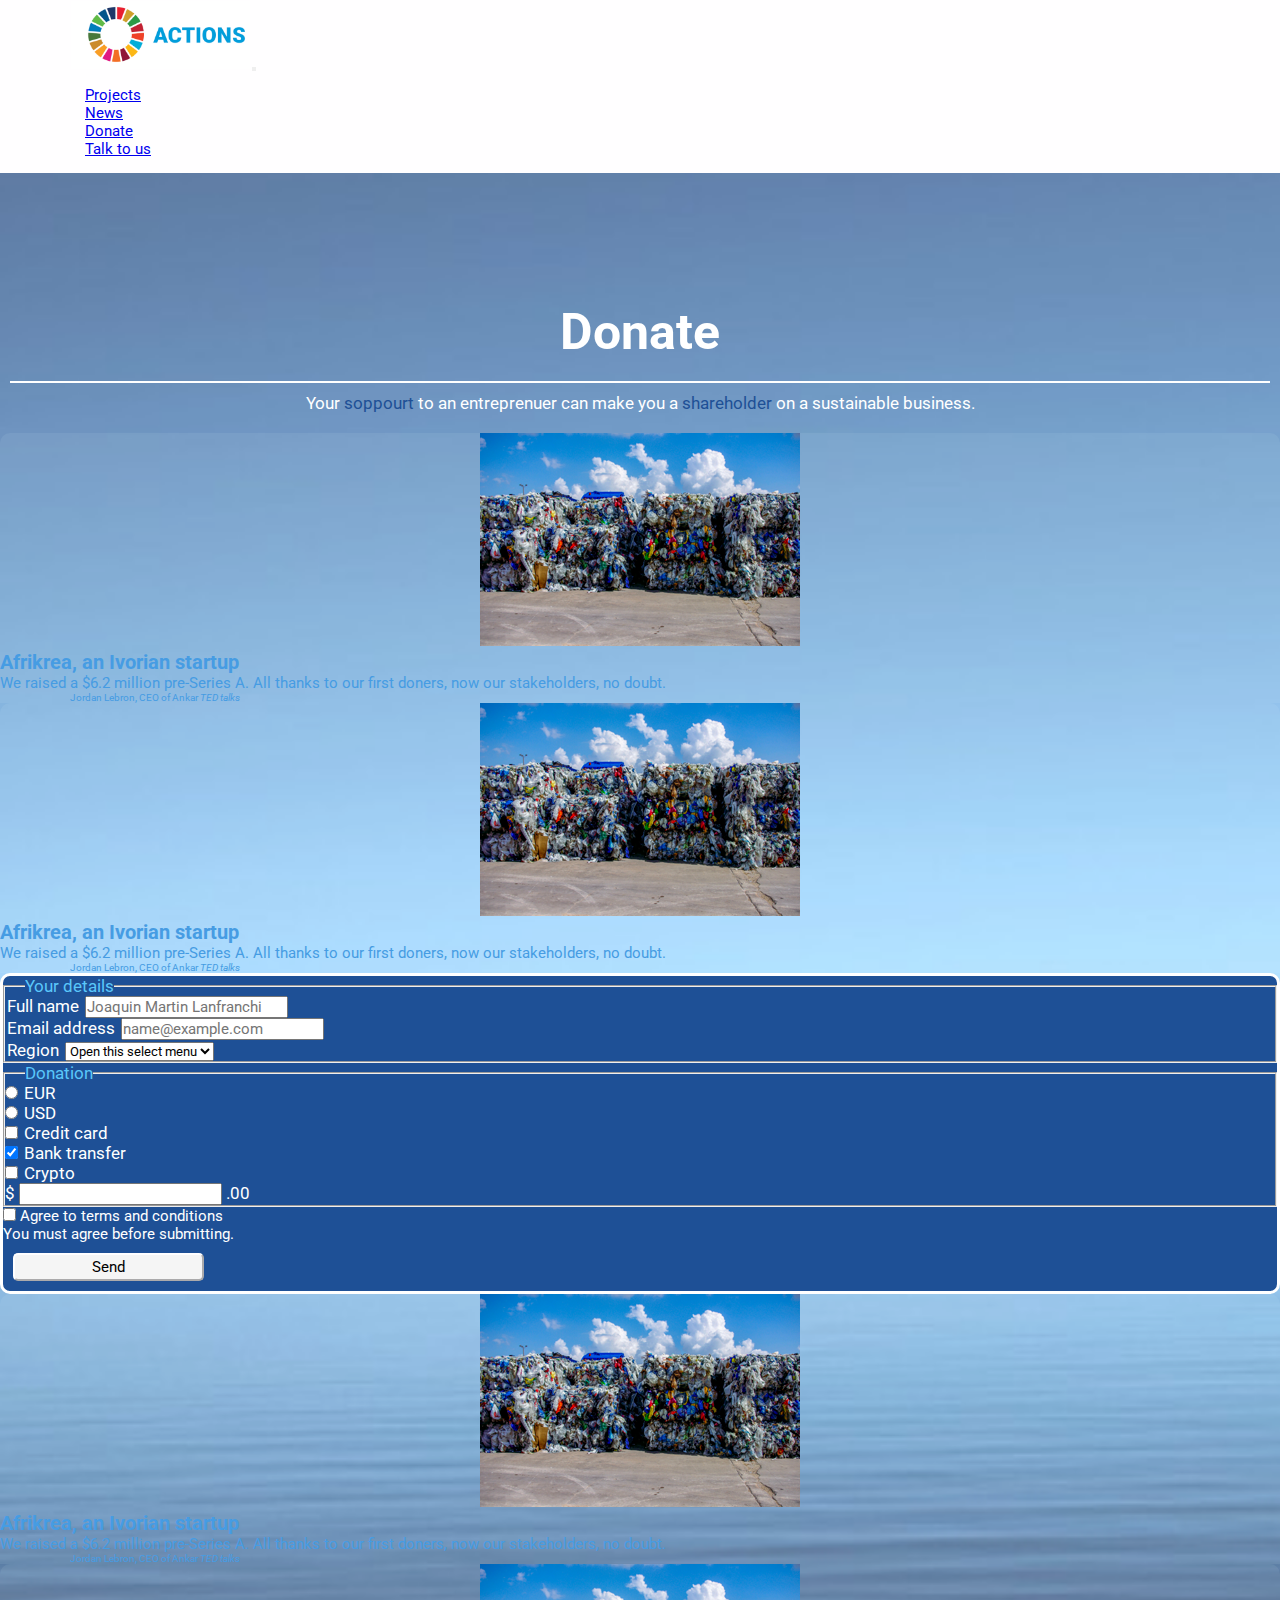
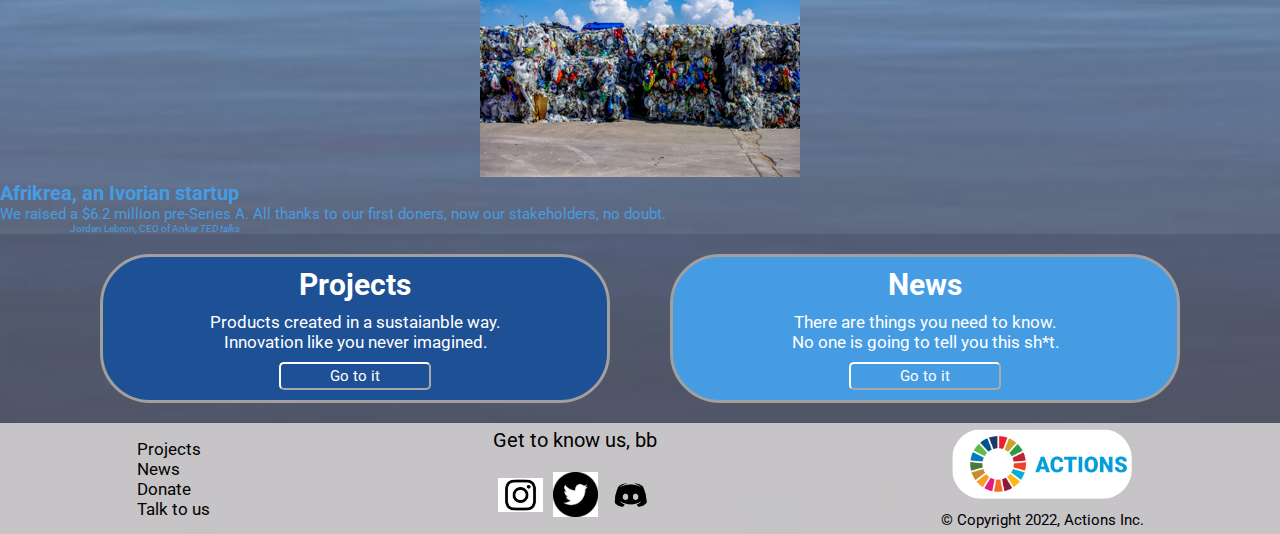
==== commit 17eecc28: "General redisign" ====
--- a/views/donate.html
+++ b/views/donate.html
@@ -22,7 +22,7 @@
 <body class="donateGrid">
   <!-- Botonera -->
   <nav class="navbar navbar-expand-sm navbar-light fixed-top botonera">
-    <div class="container-fluid">
+    <div class="container botonera-desc">
       <a class="navbar-brand" href="../index.html"><img class="botonera__logo" src="../img/logo-actions.png"
           alt="Actions logo"></a>
       <button class="navbar-toggler m-3" type="button" data-bs-toggle="collapse" data-bs-target="#navbarNav"
--- a/css/main.css
+++ b/css/main.css
@@ -14,7 +14,7 @@
   padding: 0.3rem;
   border-color: #FFFEFF;
   border-radius: 5px;
-  background-color: #E3FEFF;
+  background-color: #e3feff14;
   text-align: center;
   font-size: 1.5rem;
   text-decoration: none;
@@ -22,24 +22,28 @@
   transition: all 0.7s; }
   .projectsAdd a .buttonAdd:hover, .newsAdd a .buttonAdd:hover, .projectsGrid .projectsContent .projects__card .card .buttonCard:hover, .projectsGrid .donateAdd a .buttonAdd:hover, .donateGrid .donateContent .sectionDonation .sectionDonation__form .buttonForm:hover, .talkToUsGrid .talkToUsContent .sectionIdeas .sectionIdeas__form .buttonForm:hover, .talkToUsGrid .talkToUsContent .advisorContact .sectionAdvisor__form .buttonForm:hover {
     transform: scale(1.1);
-    background-color: #1E5096;
+    background-color: #e3feff14;
     color: white; }
 
 .botonera {
-  grid-area: botonera;
   background-color: #FFFEFF;
-  /* Logo Home */
-  /* Lista accesos */ }
-  .botonera .botonera__logo {
-    width: 18rem;
-    border: solid 2px whitesmoke; }
-  .botonera .botonera__lista {
-    margin: 0.5rem;
-    padding: 1rem; }
-    .botonera .botonera__lista a {
-      font-size: 1.5rem; }
+  grid-area: botonera; }
+  .botonera .botonera-desc {
+    max-width: 1140px;
+    margin: auto;
+    /* Logo Home */
+    /* border: solid 2px whitesmoke;*/
+    /* Lista accesos */ }
+    .botonera .botonera-desc .botonera__logo {
+      width: 18rem; }
+    .botonera .botonera-desc .botonera__lista {
+      margin: 0.5rem;
+      padding: 1rem; }
+      .botonera .botonera-desc .botonera__lista a {
+        font-size: 1.5rem; }
 
 .homeGrid {
+  background-color: #536f8e;
   width: 100vw;
   display: grid;
   grid-template-columns: 1fr;
@@ -53,35 +57,33 @@
     align-items: all;
     margin-top: 12vh; }
     .homeGrid .homeContent .sectionHome .carousel .carousel-inner {
-      height: 80vh; }
+      width: 100%; }
       .homeGrid .homeContent .sectionHome .carousel .carousel-inner img {
-        height: 80vh; }
-      .homeGrid .homeContent .sectionHome .carousel .carousel-inner .text-carousel {
-        margin-top: 80vh;
-        font-size: 5rem;
-        line-height: 7rem;
-        text-align: center;
-        color: white;
-        animation-name: textAlpha;
-        animation-duration: 3s; }
+        object-fit: cover; }
+    .homeGrid .homeContent .sectionHome .carousel .text-carousel {
+      margin-top: 80vh;
+      font-size: 5rem;
+      line-height: 7rem;
+      text-align: center;
+      color: white;
+      animation-name: textAlpha;
+      animation-duration: 3s; }
 
 @keyframes textAlpha {
   from {
     opacity: 0; }
   to {
     opacity: 1; } }
-        .homeGrid .homeContent .sectionHome .carousel .carousel-inner .text-carousel span {
-          text-transform: uppercase;
-          background-color: rgba(2, 12, 43, 0.95);
-          border-radius: 40rem;
-          font-size: 4rem;
-          padding: 1rem; }
+      .homeGrid .homeContent .sectionHome .carousel .text-carousel span {
+        text-transform: uppercase;
+        background-color: rgba(2, 12, 43, 0.95);
+        border-radius: 40rem;
+        font-size: 4rem;
+        padding: 1rem; }
     .homeGrid .homeContent .sectionAboutUs {
       padding-top: 2rem;
-      flex-wrap: wrap;
-      background-color: #469CE3; }
+      flex-wrap: wrap; }
       .homeGrid .homeContent .sectionAboutUs .aboutUs__text--xl {
-        border-top: solid 2px white;
         margin: 1rem;
         padding: 1rem;
         font-size: 1.7rem;
@@ -91,7 +93,11 @@
         .homeGrid .homeContent .sectionAboutUs .aboutUs__text--xl span {
           text-transform: uppercase;
           color: #1E5096; }
+      .homeGrid .homeContent .sectionAboutUs .tarjetas {
+        max-width: 1140px;
+        margin: auto; }
       .homeGrid .homeContent .sectionAboutUs .aboutUs__card {
+        border-top: 2px solid rgba(255, 255, 255, 0.0784314);
         padding: 2rem; }
         .homeGrid .homeContent .sectionAboutUs .aboutUs__card .aboutUs__title {
           font-size: 3rem;
@@ -111,7 +117,7 @@
           color: white;
           margin: 1rem; }
         .homeGrid .homeContent .sectionAboutUs .aboutUs__card:nth-child(2) {
-          background-color: #FFFEFF; }
+          background-color: rgba(255, 255, 255, 0.0784314); }
           .homeGrid .homeContent .sectionAboutUs .aboutUs__card:nth-child(2) .aboutUs__title {
             font-size: 3rem;
             line-height: auto;
@@ -131,6 +137,9 @@
 .projectsAdd {
   grid-area: projectsAdd;
   background-color: #1E5096;
+  margin: 2rem 3rem 2rem 10rem;
+  border: 3px solid #a29f9f;
+  border-radius: 50px;
   display: flex;
   flex-direction: column;
   justify-content: space-evenly;
@@ -142,26 +151,32 @@
     text-align: center;
     color: white; }
   .projectsAdd p {
-    margin: auto 1.5rem;
+    margin: auto 10rem;
+    text-align: center;
     font-size: 1.7rem;
     line-height: auto;
-    text-align: start;
+    text-align: center;
     color: white; }
   .projectsAdd a {
     width: 100%;
     text-decoration: none;
     display: flex;
     flex-direction: row;
-    justify-content: flex-end;
+    justify-content: center;
     align-items: center; }
     .projectsAdd a .buttonAdd {
       color: white;
       width: 30%;
       background-color: #1E5096; }
+      .projectsAdd a .buttonAdd:hover {
+        background-color: #c20de6; }
 
 .newsAdd {
   grid-area: newsAdd;
   background-color: #469CE3;
+  margin: 2rem 10rem 2rem 3rem;
+  border: 3px solid #a29f9f;
+  border-radius: 50px;
   display: flex;
   flex-direction: column;
   justify-content: space-evenly;
@@ -173,36 +188,38 @@
     text-align: center;
     color: white; }
   .newsAdd p {
-    margin: auto 2rem;
+    margin: auto 10rem;
     font-size: 1.7rem;
     line-height: auto;
-    text-align: start;
+    text-align: center;
     color: white; }
   .newsAdd a {
     width: 100%;
     text-decoration: none;
     display: flex;
     flex-direction: row;
-    justify-content: flex-end;
+    justify-content: center;
     align-items: center; }
     .newsAdd a .buttonAdd {
       width: 30%;
       background-color: #469CE3;
       color: white; }
       .newsAdd a .buttonAdd:hover {
-        background-color: #469CE3; }
+        background-color: #e1b35d; }
 
 /* Projects */
 .projectsGrid {
   width: 100vw;
+  background-image: url(../img/Fondo-4.jpg);
+  background-repeat: no-repeat;
+  background-size: cover;
   display: grid;
   grid-template-columns: 1fr;
   grid-template-rows: auto auto auto auto auto;
   grid-template-areas: "botonera" "projectsContent" "donateAdd" "newsAdd" "pie"; }
   .projectsGrid .projectsContent {
     grid-area: projectsContent;
-    padding-top: 10rem;
-    background-color: #5AC7FA; }
+    padding-top: 10rem; }
     .projectsGrid .projectsContent .projects__title--xl {
       margin: 2rem auto;
       padding: 1rem 2rem;
@@ -239,10 +256,6 @@
         flex-direction: column;
         justify-content: space-evenly;
         align-items: start; }
-        .projectsGrid .projectsContent .projects__card .card img {
-          transition: all 0.7s; }
-          .projectsGrid .projectsContent .projects__card .card img:hover {
-            transform: scale(0.95); }
         .projectsGrid .projectsContent .projects__card .card .card__title {
           font-size: 3rem;
           line-height: auto;
@@ -270,6 +283,9 @@
   .projectsGrid .donateAdd {
     background-color: #1E5096;
     grid-area: donateAdd;
+    margin: 2rem 3rem 2rem 10rem;
+    border: 3px solid #a29f9f;
+    border-radius: 50px;
     height: 30vh;
     display: flex;
     flex-direction: column;
@@ -282,22 +298,24 @@
       text-align: center;
       color: white; }
     .projectsGrid .donateAdd p {
-      margin: auto 1.5rem;
+      margin: auto 10rem;
       font-size: 1.7rem;
       line-height: auto;
-      text-align: start;
+      text-align: center;
       color: white; }
     .projectsGrid .donateAdd a {
       width: 100%;
       text-decoration: none;
       display: flex;
       flex-direction: row;
-      justify-content: flex-end;
+      justify-content: center;
       align-items: center; }
       .projectsGrid .donateAdd a .buttonAdd {
         color: white;
         width: 30%;
         background-color: #1E5096; }
+        .projectsGrid .donateAdd a .buttonAdd:hover {
+          background-color: #0ea90e; }
   @media (min-width: 768px) {
     .projectsGrid {
       grid-template-columns: repeat(2, 1fr);
@@ -307,6 +325,9 @@
 /*News*/
 .newsGrid {
   width: 100vw;
+  background-image: url(../img/Fondo-4.jpg);
+  background-repeat: no-repeat;
+  background-size: cover;
   display: grid;
   grid-template-columns: 1fr;
   grid-template-rows: auto auto auto auto auto;
@@ -314,8 +335,7 @@
   .newsGrid .newsContent {
     grid-area: newsContent;
     height: auto;
-    padding-top: 10rem;
-    background-color: #5AC7FA; }
+    padding-top: 10rem; }
     .newsGrid .newsContent .news__title--xl {
       padding: 1rem 3rem;
       animation-name: textAlpha;
@@ -339,10 +359,9 @@
       padding: 1rem; }
       .newsGrid .newsContent .news__box .articleNews {
         margin: 1rem 2rem;
-        border: solid 0.3rem #469CE3;
+        border: solid 0.3rem #1E5096;
         border-radius: 5px;
-        transition: all 0.7s;
-        background-color: #469CE3;
+        background-color: #1E5096;
         display: flex;
         flex-direction: column;
         justify-content: space-evenly;
@@ -353,15 +372,15 @@
             font-size: 2rem;
             line-height: auto;
             text-align: left;
-            color: #1E5096;
+            color: #d6d6d6;
             padding-bottom: 0.3rem;
-            border-bottom: solid 2px #1E5096;
+            border-bottom: solid 2px #FFFEFF;
             margin: 1rem; }
           .newsGrid .newsContent .news__box .articleNews a .article__text {
             font-size: 1.5rem;
             line-height: 2rem;
             text-align: left;
-            color: #1E5096;
+            color: #FFFEFF;
             margin: 1rem; }
           .newsGrid .newsContent .news__box .articleNews a .card-footer {
             text-decoration: none;
@@ -370,14 +389,12 @@
             text-align: left;
             color: white; }
         .newsGrid .newsContent .news__box .articleNews:hover {
-          transform: scale(1.015);
           border: solid 0.3rem #FFFEFF; }
           .newsGrid .newsContent .news__box .articleNews:hover .article__title {
             font-size: 2rem;
             line-height: auto;
             text-align: left;
-            color: #FFFEFF;
-            border-bottom: solid 2px #FFFEFF; }
+            color: #FFFEFF; }
           .newsGrid .newsContent .news__box .articleNews:hover .article__text {
             font-size: 1.5rem;
             line-height: 2rem;
@@ -389,9 +406,8 @@
         flex-direction: column;
         justify-content: space-evenly;
         align-items: center;
-        border: solid 0.3rem #469CE3;
+        border: solid 0.3rem #FFFEFF;
         border-radius: 5px;
-        transition: all 0.7s;
         margin-left: 2.3rem;
         margin-top: 1rem;
         margin-bottom: 1rem; }
@@ -401,21 +417,14 @@
           font-size: 1.5rem;
           line-height: auto;
           text-align: center;
-          color: #469CE3;
+          color: #FFFEFF;
           margin: 1rem; }
         .newsGrid .newsContent .news__box .cardNews p {
           font-size: 1.5rem;
           line-height: 2rem;
           text-align: center;
-          color: #469CE3;
+          color: #FFFEFF;
           margin: 0.5rem; }
-        .newsGrid .newsContent .news__box .cardNews:hover {
-          transform: scale(1.02);
-          border: solid 0.3rem #FFFEFF; }
-          .newsGrid .newsContent .news__box .cardNews:hover h2 {
-            color: #FFFEFF; }
-          .newsGrid .newsContent .news__box .cardNews:hover p {
-            color: #FFFEFF; }
         @media (min-width: 991px) {
           .newsGrid .newsContent .news__box .cardNews {
             margin-top: 7rem; } }
@@ -423,6 +432,9 @@
     grid-area: newsPodcast;
     width: 100%;
     background-color: #006090;
+    margin: 2rem 3rem 2rem 10rem;
+    border: 3px solid #a29f9f;
+    border-radius: 50px;
     display: flex;
     flex-direction: column;
     justify-content: center;
@@ -445,14 +457,16 @@
 /*Donate*/
 .donateGrid {
   width: 100vw;
+  background-image: url(../img/Fondo-4.jpg);
+  background-repeat: no-repeat;
+  background-size: cover;
   display: grid;
   grid-template-columns: 1fr;
   grid-template-rows: auto auto auto auto auto;
   grid-template-areas: "botonera" "donateContent" "projectsAdd" "newsAdd" "pie"; }
   .donateGrid .donateContent {
     grid-area: donateContent;
-    padding-top: 12rem;
-    background-color: #5AC7FA; }
+    padding-top: 12rem; }
     .donateGrid .donateContent .donate__title--xl {
       padding: 1rem 3rem;
       animation-name: textAlpha;
@@ -508,7 +522,7 @@
     .donateGrid .donateContent .sectionDonation .donate__quotes {
       justify-content: space-evenly; }
       .donateGrid .donateContent .sectionDonation .donate__quotes .cardDonate {
-        background-color: #E3FEFF;
+        background-color: #e3feff14;
         border-top-left-radius: 10px;
         border-top-right-radius: 10px;
         transition: all 0.7s;
@@ -542,24 +556,34 @@
 
 /*Talk to us*/
 .talkToUsGrid {
+  background-image: url(../img/Fondo-4.jpg);
+  background-repeat: no-repeat;
+  background-size: cover;
   display: grid;
   grid-template-columns: 1fr;
   grid-template-rows: auto auto auto auto auto;
   grid-template-areas: "botonera" "talkToUsContent" "projectsAdd" "newsAdd" "pie"; }
   .talkToUsGrid .talkToUsContent {
     margin-top: 11rem;
-    grid-area: talkToUsContent;
-    background-color: #5AC7FA; }
+    grid-area: talkToUsContent; }
     .talkToUsGrid .talkToUsContent .sectionTalkToUs .talkToUs__title--xl {
+      padding: 1rem 3rem;
+      animation-name: textAlpha;
+      animation-duration: 2s;
       font-size: 5rem;
       line-height: auto;
       text-align: center;
       color: white; }
     .talkToUsGrid .talkToUsContent .sectionTalkToUs .talkToUs__title--m {
-      font-size: 1.5rem;
-      line-height: auto;
-      text-align: center;
-      color: white; }
+      font-size: 1.7rem;
+      line-height: auto;
+      text-align: center;
+      color: white;
+      border-top: solid 2px white;
+      margin: 1rem;
+      padding: 1rem; }
+      .talkToUsGrid .talkToUsContent .sectionTalkToUs .talkToUs__title--m span {
+        color: #1E5096; }
     .talkToUsGrid .talkToUsContent .sectionTalkToUs iframe {
       width: 80%; }
     .talkToUsGrid .talkToUsContent .sectionIdeas .sectionIdeas__title--xl {
@@ -573,7 +597,12 @@
       font-size: 1.7rem;
       line-height: auto;
       text-align: center;
-      color: white; }
+      color: white;
+      border-bottom: solid 2px white;
+      margin: 1rem;
+      padding: 1rem; }
+      .talkToUsGrid .talkToUsContent .sectionIdeas .sectionIdeas__text--xl span {
+        color: #1E5096; }
     .talkToUsGrid .talkToUsContent .sectionIdeas .sectionIdeas__form {
       width: 80%;
       margin: 3rem;
@@ -600,44 +629,66 @@
           transform: scale(1.2);
           background-color: #1E5096;
           color: white; }
-    .talkToUsGrid .talkToUsContent .advisorContact {
-      background-color: #5AC7FA; }
-      .talkToUsGrid .talkToUsContent .advisorContact .advisorContact__title--xl {
-        font-size: 5rem;
+    .talkToUsGrid .talkToUsContent .sectionIdeas .cardTalkToUs {
+      border-radius: 10px;
+      transition: all 0.7s;
+      font-size: 1.5rem;
+      line-height: auto;
+      text-align: center;
+      color: black; }
+      .talkToUsGrid .talkToUsContent .sectionIdeas .cardTalkToUs .card__title {
+        font-size: 2rem;
         line-height: auto;
         text-align: center;
-        color: white; }
-      .talkToUsGrid .talkToUsContent .advisorContact .advisorContact__title--m {
+        color: #FFFEFF; }
+      .talkToUsGrid .talkToUsContent .sectionIdeas .cardTalkToUs .card__text {
         font-size: 1.5rem;
         line-height: auto;
         text-align: center;
+        color: #FFFEFF; }
+      .talkToUsGrid .talkToUsContent .sectionIdeas .cardTalkToUs:hover {
+        transform: scale(1.01); }
+    .talkToUsGrid .talkToUsContent .advisorContact .advisorContact__title--xl {
+      font-size: 5rem;
+      line-height: auto;
+      text-align: center;
+      color: white; }
+    .talkToUsGrid .talkToUsContent .advisorContact .advisorContact__text {
+      font-size: 1.7rem;
+      line-height: auto;
+      text-align: center;
+      color: white;
+      border-bottom: solid 2px white;
+      margin: 1rem;
+      padding: 1rem; }
+      .talkToUsGrid .talkToUsContent .advisorContact .advisorContact__text span {
+        color: #1E5096; }
+    .talkToUsGrid .talkToUsContent .advisorContact .sectionAdvisor__form {
+      width: 80%;
+      margin: 3rem;
+      padding: 1rem;
+      background-color: #1E5096;
+      border: solid 3px white;
+      display: flex;
+      flex-direction: column;
+      justify-content: space-around;
+      align-items: all; }
+      .talkToUsGrid .talkToUsContent .advisorContact .sectionAdvisor__form legend {
+        color: brown; }
+      .talkToUsGrid .talkToUsContent .advisorContact .sectionAdvisor__form label {
+        font-size: 1.5rem;
+        line-height: auto;
+        text-align: left;
         color: white; }
-      .talkToUsGrid .talkToUsContent .advisorContact .sectionAdvisor__form {
-        width: 80%;
-        margin: 3rem;
-        padding: 1rem;
-        background-color: #1E5096;
-        border: solid 3px white;
-        display: flex;
-        flex-direction: column;
-        justify-content: space-around;
-        align-items: all; }
-        .talkToUsGrid .talkToUsContent .advisorContact .sectionAdvisor__form legend {
-          color: brown; }
-        .talkToUsGrid .talkToUsContent .advisorContact .sectionAdvisor__form label {
-          font-size: 1.5rem;
-          line-height: auto;
-          text-align: left;
+      .talkToUsGrid .talkToUsContent .advisorContact .sectionAdvisor__form .buttonForm {
+        background-color: whitesmoke;
+        color: black;
+        margin: 1rem;
+        transition: all 0.7s; }
+        .talkToUsGrid .talkToUsContent .advisorContact .sectionAdvisor__form .buttonForm:hover {
+          transform: scale(1.2);
+          background-color: #1E5096;
           color: white; }
-        .talkToUsGrid .talkToUsContent .advisorContact .sectionAdvisor__form .buttonForm {
-          background-color: whitesmoke;
-          color: black;
-          margin: 1rem;
-          transition: all 0.7s; }
-          .talkToUsGrid .talkToUsContent .advisorContact .sectionAdvisor__form .buttonForm:hover {
-            transform: scale(1.2);
-            background-color: #1E5096;
-            color: white; }
   @media (min-width: 768px) {
     .talkToUsGrid {
       grid-template-columns: repeat(2, 1fr);
@@ -647,7 +698,7 @@
 /*Footer*/
 .pie {
   grid-area: pie;
-  background-color: #FFFEFF; }
+  background-color: rgba(222, 218, 218, 0.835); }
   .pie .pie__nav a {
     font-size: 1.7rem;
     line-height: auto;
@@ -666,8 +717,8 @@
     justify-content: space-around;
     align-items: center; }
     .pie .pie__logo img {
-      border: solid 2px whitesmoke;
-      width: 18rem; }
+      width: 18rem;
+      border-radius: 30px; }
   .pie .pie__icon {
     display: flex;
     flex-direction: row;
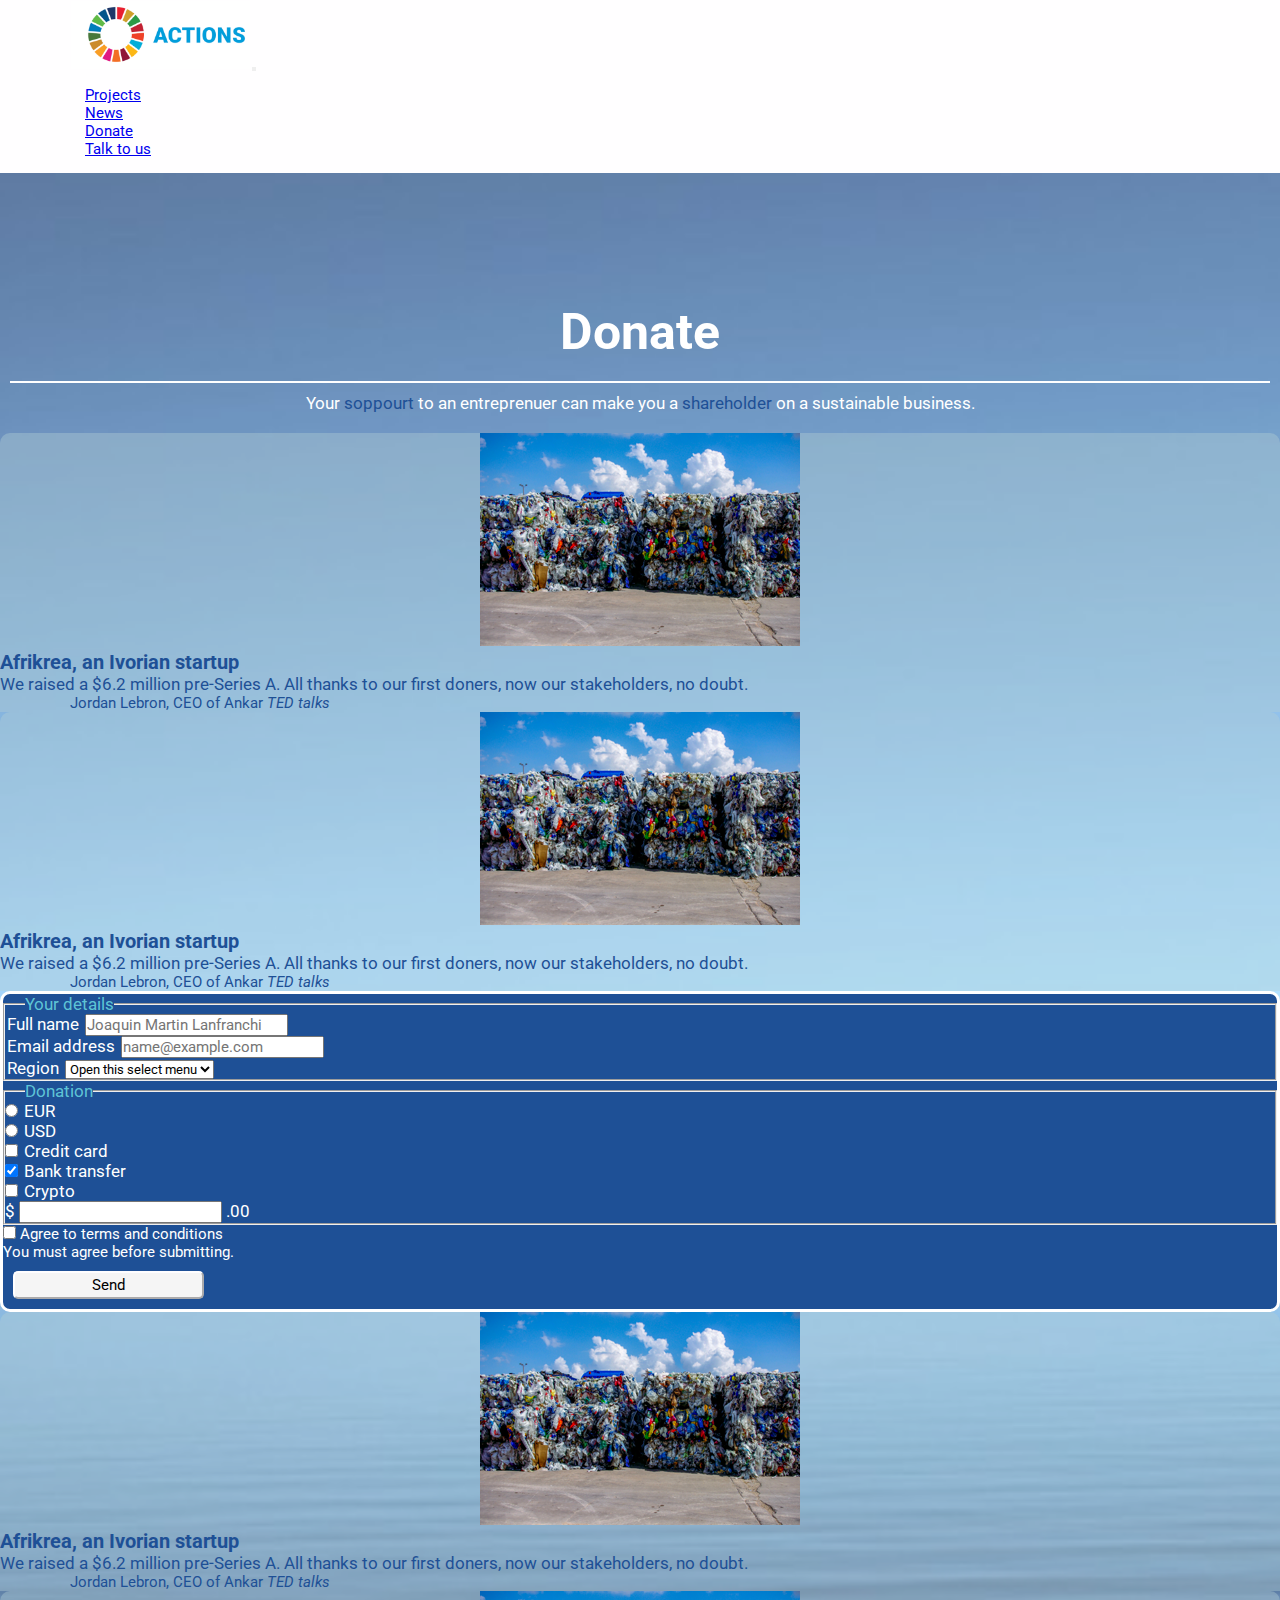
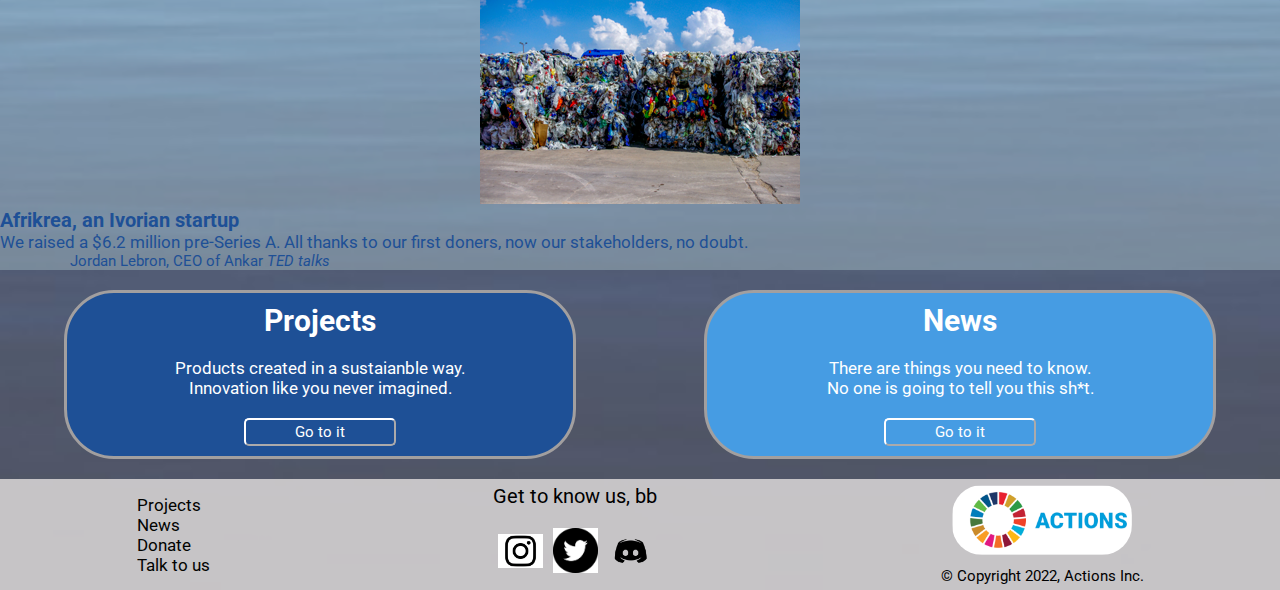
==== commit d51d02a3: "Design de Talk to us" ====
--- a/views/donate.html
+++ b/views/donate.html
@@ -86,7 +86,7 @@
         </div>
       </div>
 
-      <div class="conteiner m-4 p-3">
+      <div class="conteiner m-5 p-3">
         <!-- Form Donate -->
         <form action="donate.php" method="post" enctype="" class="row p-3 g-3 needs-validation sectionDonation__form"
           novalidate>
--- a/css/main.css
+++ b/css/main.css
@@ -14,7 +14,7 @@
   padding: 0.3rem;
   border-color: #FFFEFF;
   border-radius: 5px;
-  background-color: #e3feff14;
+  background-color: rgba(179, 208, 211, 0.398);
   text-align: center;
   font-size: 1.5rem;
   text-decoration: none;
@@ -22,7 +22,7 @@
   transition: all 0.7s; }
   .projectsAdd a .buttonAdd:hover, .newsAdd a .buttonAdd:hover, .projectsGrid .projectsContent .projects__card .card .buttonCard:hover, .projectsGrid .donateAdd a .buttonAdd:hover, .donateGrid .donateContent .sectionDonation .sectionDonation__form .buttonForm:hover, .talkToUsGrid .talkToUsContent .sectionIdeas .sectionIdeas__form .buttonForm:hover, .talkToUsGrid .talkToUsContent .advisorContact .sectionAdvisor__form .buttonForm:hover {
     transform: scale(1.1);
-    background-color: #e3feff14;
+    background-color: rgba(179, 208, 211, 0.398);
     color: white; }
 
 .botonera {
@@ -56,16 +56,15 @@
     justify-content: center;
     align-items: all;
     margin-top: 12vh; }
-    .homeGrid .homeContent .sectionHome .carousel .carousel-inner {
-      width: 100%; }
-      .homeGrid .homeContent .sectionHome .carousel .carousel-inner img {
-        object-fit: cover; }
     .homeGrid .homeContent .sectionHome .carousel .text-carousel {
-      margin-top: 80vh;
-      font-size: 5rem;
-      line-height: 7rem;
+      font-size: 4rem;
+      line-height: "";
       text-align: center;
       color: white;
+      background-color: rgba(2, 12, 43, 0.95);
+      margin-bottom: 5rem;
+      padding: 1rem;
+      border-radius: 20px;
       animation-name: textAlpha;
       animation-duration: 3s; }
 
@@ -76,13 +75,9 @@
     opacity: 1; } }
       .homeGrid .homeContent .sectionHome .carousel .text-carousel span {
         text-transform: uppercase;
-        background-color: rgba(2, 12, 43, 0.95);
-        border-radius: 40rem;
-        font-size: 4rem;
         padding: 1rem; }
     .homeGrid .homeContent .sectionAboutUs {
-      padding-top: 2rem;
-      flex-wrap: wrap; }
+      padding-top: 2rem; }
       .homeGrid .homeContent .sectionAboutUs .aboutUs__text--xl {
         margin: 1rem;
         padding: 1rem;
@@ -92,12 +87,9 @@
         color: white; }
         .homeGrid .homeContent .sectionAboutUs .aboutUs__text--xl span {
           text-transform: uppercase;
-          color: #1E5096; }
-      .homeGrid .homeContent .sectionAboutUs .tarjetas {
-        max-width: 1140px;
-        margin: auto; }
+          color: #020301; }
       .homeGrid .homeContent .sectionAboutUs .aboutUs__card {
-        border-top: 2px solid rgba(255, 255, 255, 0.0784314);
+        border-top: 2px solid rgba(255, 255, 255, 0.398);
         padding: 2rem; }
         .homeGrid .homeContent .sectionAboutUs .aboutUs__card .aboutUs__title {
           font-size: 3rem;
@@ -117,7 +109,7 @@
           color: white;
           margin: 1rem; }
         .homeGrid .homeContent .sectionAboutUs .aboutUs__card:nth-child(2) {
-          background-color: rgba(255, 255, 255, 0.0784314); }
+          background-color: rgba(255, 255, 255, 0.398); }
           .homeGrid .homeContent .sectionAboutUs .aboutUs__card:nth-child(2) .aboutUs__title {
             font-size: 3rem;
             line-height: auto;
@@ -137,12 +129,13 @@
 .projectsAdd {
   grid-area: projectsAdd;
   background-color: #1E5096;
-  margin: 2rem 3rem 2rem 10rem;
+  margin: 2rem 15% 2rem 10%;
+  width: 80%;
   border: 3px solid #a29f9f;
   border-radius: 50px;
   display: flex;
   flex-direction: column;
-  justify-content: space-evenly;
+  justify-content: "";
   align-items: center; }
   .projectsAdd h2 {
     padding: 1rem;
@@ -151,8 +144,7 @@
     text-align: center;
     color: white; }
   .projectsAdd p {
-    margin: auto 10rem;
-    text-align: center;
+    padding: 1rem;
     font-size: 1.7rem;
     line-height: auto;
     text-align: center;
@@ -174,12 +166,13 @@
 .newsAdd {
   grid-area: newsAdd;
   background-color: #469CE3;
-  margin: 2rem 10rem 2rem 3rem;
+  margin: 2rem 15% 2rem 10%;
   border: 3px solid #a29f9f;
   border-radius: 50px;
+  width: 80%;
   display: flex;
   flex-direction: column;
-  justify-content: space-evenly;
+  justify-content: center;
   align-items: center; }
   .newsAdd h2 {
     padding: 1rem;
@@ -188,7 +181,7 @@
     text-align: center;
     color: white; }
   .newsAdd p {
-    margin: auto 10rem;
+    padding: 1rem;
     font-size: 1.7rem;
     line-height: auto;
     text-align: center;
@@ -283,10 +276,10 @@
   .projectsGrid .donateAdd {
     background-color: #1E5096;
     grid-area: donateAdd;
-    margin: 2rem 3rem 2rem 10rem;
+    margin: 2rem 15% 2rem 10%;
+    width: 80%;
     border: 3px solid #a29f9f;
     border-radius: 50px;
-    height: 30vh;
     display: flex;
     flex-direction: column;
     justify-content: space-evenly;
@@ -298,7 +291,7 @@
       text-align: center;
       color: white; }
     .projectsGrid .donateAdd p {
-      margin: auto 10rem;
+      padding: 1rem;
       font-size: 1.7rem;
       line-height: auto;
       text-align: center;
@@ -334,7 +327,6 @@
   grid-template-areas: "botonera" "newsContent" "newsPodcast" "projectsAdd" "pie"; }
   .newsGrid .newsContent {
     grid-area: newsContent;
-    height: auto;
     padding-top: 10rem; }
     .newsGrid .newsContent .news__title--xl {
       padding: 1rem 3rem;
@@ -401,11 +393,11 @@
             text-align: left;
             color: #FFFEFF; }
       .newsGrid .newsContent .news__box .cardNews {
-        width: 85%;
         display: flex;
         flex-direction: column;
         justify-content: space-evenly;
         align-items: center;
+        width: 85%;
         border: solid 0.3rem #FFFEFF;
         border-radius: 5px;
         margin-left: 2.3rem;
@@ -414,13 +406,13 @@
         .newsGrid .newsContent .news__box .cardNews img {
           width: 100%; }
         .newsGrid .newsContent .news__box .cardNews h2 {
-          font-size: 1.5rem;
+          font-size: 2rem;
           line-height: auto;
           text-align: center;
           color: #FFFEFF;
-          margin: 1rem; }
+          margin: 0.5rem; }
         .newsGrid .newsContent .news__box .cardNews p {
-          font-size: 1.5rem;
+          font-size: 1.7rem;
           line-height: 2rem;
           text-align: center;
           color: #FFFEFF;
@@ -430,18 +422,17 @@
             margin-top: 7rem; } }
   .newsGrid .newsPodcast {
     grid-area: newsPodcast;
-    width: 100%;
+    width: 80%;
     background-color: #006090;
-    margin: 2rem 3rem 2rem 10rem;
+    margin: 2rem 15% 2rem 10%;
     border: 3px solid #a29f9f;
     border-radius: 50px;
     display: flex;
     flex-direction: column;
     justify-content: center;
-    align-items: center;
-    height: auto; }
+    align-items: center; }
     .newsGrid .newsPodcast iframe {
-      width: 100%; }
+      object-fit: fill; }
     .newsGrid .newsPodcast .podcast__title {
       font-size: 3rem;
       line-height: auto;
@@ -499,7 +490,7 @@
         font-size: 1.7rem; }
         .donateGrid .donateContent .sectionDonation .sectionDonation__form fieldset legend {
           font-size: 1.7rem;
-          color: #5AC7FA;
+          color: rgba(103, 212, 222, 0.9);
           margin-left: 2rem; }
         .donateGrid .donateContent .sectionDonation .sectionDonation__form fieldset label {
           padding: 2px; }
@@ -522,7 +513,7 @@
     .donateGrid .donateContent .sectionDonation .donate__quotes {
       justify-content: space-evenly; }
       .donateGrid .donateContent .sectionDonation .donate__quotes .cardDonate {
-        background-color: #e3feff14;
+        background-color: rgba(179, 208, 211, 0.398);
         border-top-left-radius: 10px;
         border-top-right-radius: 10px;
         transition: all 0.7s;
@@ -534,17 +525,17 @@
           font-size: 2rem;
           line-height: auto;
           text-align: start;
-          color: #469CE3; }
+          color: #1E5096; }
         .donateGrid .donateContent .sectionDonation .donate__quotes .cardDonate .card__text {
-          font-size: 1.5rem;
+          font-size: 1.7rem;
           line-height: auto;
           text-align: start;
-          color: #469CE3; }
+          color: #1E5096; }
           .donateGrid .donateContent .sectionDonation .donate__quotes .cardDonate .card__text footer {
-            font-size: 1rem;
+            font-size: 1.5rem;
             line-height: auto;
             text-align: start;
-            color: #469CE3;
+            color: #1E5096;
             margin-left: 7rem; }
         .donateGrid .donateContent .sectionDonation .donate__quotes .cardDonate:hover {
           transform: scale(1.01); }
@@ -566,7 +557,7 @@
   .talkToUsGrid .talkToUsContent {
     margin-top: 11rem;
     grid-area: talkToUsContent; }
-    .talkToUsGrid .talkToUsContent .sectionTalkToUs .talkToUs__title--xl {
+    .talkToUsGrid .talkToUsContent .talkToUs__title--xl {
       padding: 1rem 3rem;
       animation-name: textAlpha;
       animation-duration: 2s;
@@ -574,7 +565,7 @@
       line-height: auto;
       text-align: center;
       color: white; }
-    .talkToUsGrid .talkToUsContent .sectionTalkToUs .talkToUs__title--m {
+    .talkToUsGrid .talkToUsContent .talkToUs__text--xl {
       font-size: 1.7rem;
       line-height: auto;
       text-align: center;
@@ -582,113 +573,131 @@
       border-top: solid 2px white;
       margin: 1rem;
       padding: 1rem; }
-      .talkToUsGrid .talkToUsContent .sectionTalkToUs .talkToUs__title--m span {
+      .talkToUsGrid .talkToUsContent .talkToUs__text--xl span {
         color: #1E5096; }
-    .talkToUsGrid .talkToUsContent .sectionTalkToUs iframe {
-      width: 80%; }
-    .talkToUsGrid .talkToUsContent .sectionIdeas .sectionIdeas__title--xl {
-      animation-name: textAlpha;
-      animation-duration: 2s;
-      font-size: 5rem;
-      line-height: auto;
-      text-align: center;
-      color: white; }
-    .talkToUsGrid .talkToUsContent .sectionIdeas .sectionIdeas__text--xl {
-      font-size: 1.7rem;
-      line-height: auto;
-      text-align: center;
-      color: white;
-      border-bottom: solid 2px white;
-      margin: 1rem;
-      padding: 1rem; }
-      .talkToUsGrid .talkToUsContent .sectionIdeas .sectionIdeas__text--xl span {
-        color: #1E5096; }
-    .talkToUsGrid .talkToUsContent .sectionIdeas .sectionIdeas__form {
-      width: 80%;
-      margin: 3rem;
-      padding: 1rem;
-      background-color: #1E5096;
-      border: solid 3px white;
-      display: flex;
-      flex-direction: column;
-      justify-content: space-around;
-      align-items: all; }
-      .talkToUsGrid .talkToUsContent .sectionIdeas .sectionIdeas__form legend {
-        color: brown; }
-      .talkToUsGrid .talkToUsContent .sectionIdeas .sectionIdeas__form label {
-        font-size: 1.5rem;
+    .talkToUsGrid .talkToUsContent .sectionDiscord {
+      align-items: center; }
+      .talkToUsGrid .talkToUsContent .sectionDiscord .talkToUs__title--m {
+        font-size: 1.7rem;
         line-height: auto;
-        text-align: left;
-        color: white; }
-      .talkToUsGrid .talkToUsContent .sectionIdeas .sectionIdeas__form .buttonForm {
-        background-color: whitesmoke;
-        color: black;
+        text-align: center;
+        color: white;
         margin: 1rem;
-        transition: all 0.7s; }
-        .talkToUsGrid .talkToUsContent .sectionIdeas .sectionIdeas__form .buttonForm:hover {
-          transform: scale(1.2);
-          background-color: #1E5096;
-          color: white; }
-    .talkToUsGrid .talkToUsContent .sectionIdeas .cardTalkToUs {
-      border-radius: 10px;
-      transition: all 0.7s;
-      font-size: 1.5rem;
-      line-height: auto;
-      text-align: center;
-      color: black; }
-      .talkToUsGrid .talkToUsContent .sectionIdeas .cardTalkToUs .card__title {
+        padding: 1rem; }
+        .talkToUsGrid .talkToUsContent .sectionDiscord .talkToUs__title--m span {
+          color: #1E5096; }
+      .talkToUsGrid .talkToUsContent .sectionDiscord iframe {
+        margin: auto 10%;
+        width: 80%; }
+    .talkToUsGrid .talkToUsContent .sectionIdeas {
+      align-items: center; }
+      .talkToUsGrid .talkToUsContent .sectionIdeas .sectionIdeas__title--xl {
+        animation-name: textAlpha;
+        animation-duration: 2s;
         font-size: 2rem;
         line-height: auto;
         text-align: center;
-        color: #FFFEFF; }
-      .talkToUsGrid .talkToUsContent .sectionIdeas .cardTalkToUs .card__text {
+        color: white; }
+      .talkToUsGrid .talkToUsContent .sectionIdeas .sectionIdeas__text--xl {
+        font-size: 1.7rem;
+        line-height: auto;
+        text-align: center;
+        color: white;
+        margin: 1rem;
+        padding: 1rem; }
+        .talkToUsGrid .talkToUsContent .sectionIdeas .sectionIdeas__text--xl span {
+          color: #1E5096; }
+      .talkToUsGrid .talkToUsContent .sectionIdeas .sectionIdeas__form {
+        width: 80%;
+        margin: 3rem;
+        padding: 1rem;
+        background-color: #1E5096;
+        border: solid 3px white;
+        display: flex;
+        flex-direction: column;
+        justify-content: space-around;
+        align-items: all; }
+        .talkToUsGrid .talkToUsContent .sectionIdeas .sectionIdeas__form label {
+          font-size: 1.5rem;
+          line-height: auto;
+          text-align: left;
+          color: white; }
+        .talkToUsGrid .talkToUsContent .sectionIdeas .sectionIdeas__form input {
+          font-size: 1.5rem; }
+        .talkToUsGrid .talkToUsContent .sectionIdeas .sectionIdeas__form .buttonForm {
+          background-color: whitesmoke;
+          color: black;
+          margin: 1rem;
+          transition: all 0.7s; }
+          .talkToUsGrid .talkToUsContent .sectionIdeas .sectionIdeas__form .buttonForm:hover {
+            transform: scale(1.2);
+            background-color: #1E5096;
+            color: white; }
+      .talkToUsGrid .talkToUsContent .sectionIdeas .cardTalkToUs {
+        margin: 2rem;
+        border-radius: 10px;
+        transition: all 0.7s;
         font-size: 1.5rem;
         line-height: auto;
         text-align: center;
-        color: #FFFEFF; }
-      .talkToUsGrid .talkToUsContent .sectionIdeas .cardTalkToUs:hover {
-        transform: scale(1.01); }
-    .talkToUsGrid .talkToUsContent .advisorContact .advisorContact__title--xl {
-      font-size: 5rem;
-      line-height: auto;
-      text-align: center;
-      color: white; }
-    .talkToUsGrid .talkToUsContent .advisorContact .advisorContact__text {
-      font-size: 1.7rem;
-      line-height: auto;
-      text-align: center;
-      color: white;
-      border-bottom: solid 2px white;
-      margin: 1rem;
-      padding: 1rem; }
-      .talkToUsGrid .talkToUsContent .advisorContact .advisorContact__text span {
-        color: #1E5096; }
-    .talkToUsGrid .talkToUsContent .advisorContact .sectionAdvisor__form {
-      width: 80%;
-      margin: 3rem;
-      padding: 1rem;
-      background-color: #1E5096;
-      border: solid 3px white;
-      display: flex;
-      flex-direction: column;
-      justify-content: space-around;
-      align-items: all; }
-      .talkToUsGrid .talkToUsContent .advisorContact .sectionAdvisor__form legend {
-        color: brown; }
-      .talkToUsGrid .talkToUsContent .advisorContact .sectionAdvisor__form label {
-        font-size: 1.5rem;
+        color: black; }
+        .talkToUsGrid .talkToUsContent .sectionIdeas .cardTalkToUs .card__title {
+          font-size: 2rem;
+          line-height: auto;
+          text-align: center;
+          color: #FFFEFF; }
+        .talkToUsGrid .talkToUsContent .sectionIdeas .cardTalkToUs .card__text {
+          font-size: 1.5rem;
+          line-height: auto;
+          text-align: center;
+          color: #FFFEFF; }
+        .talkToUsGrid .talkToUsContent .sectionIdeas .cardTalkToUs:hover {
+          transform: scale(1.01); }
+        @media (min-width: 991px) {
+          .talkToUsGrid .talkToUsContent .sectionIdeas .cardTalkToUs {
+            margin-top: 5rem; } }
+    .talkToUsGrid .talkToUsContent .advisorContact {
+      align-items: center; }
+      .talkToUsGrid .talkToUsContent .advisorContact .advisorContact__title--xl {
+        font-size: 2rem;
         line-height: auto;
-        text-align: left;
+        text-align: center;
         color: white; }
-      .talkToUsGrid .talkToUsContent .advisorContact .sectionAdvisor__form .buttonForm {
-        background-color: whitesmoke;
-        color: black;
+      .talkToUsGrid .talkToUsContent .advisorContact .advisorContact__text {
+        font-size: 1.7rem;
+        line-height: auto;
+        text-align: center;
+        color: white;
         margin: 1rem;
-        transition: all 0.7s; }
-        .talkToUsGrid .talkToUsContent .advisorContact .sectionAdvisor__form .buttonForm:hover {
-          transform: scale(1.2);
-          background-color: #1E5096;
+        padding: 1rem; }
+        .talkToUsGrid .talkToUsContent .advisorContact .advisorContact__text span {
+          color: #1E5096; }
+      .talkToUsGrid .talkToUsContent .advisorContact .sectionAdvisor__form {
+        width: 80%;
+        margin: 3rem;
+        padding: 1rem;
+        background-color: #1E5096;
+        border: solid 3px white;
+        display: flex;
+        flex-direction: column;
+        justify-content: space-around;
+        align-items: all; }
+        .talkToUsGrid .talkToUsContent .advisorContact .sectionAdvisor__form label {
+          font-size: 1.5rem;
+          line-height: auto;
+          text-align: left;
           color: white; }
+        .talkToUsGrid .talkToUsContent .advisorContact .sectionAdvisor__form input {
+          font-size: 1.5rem; }
+        .talkToUsGrid .talkToUsContent .advisorContact .sectionAdvisor__form .buttonForm {
+          background-color: whitesmoke;
+          color: black;
+          margin: 1rem;
+          transition: all 0.7s; }
+          .talkToUsGrid .talkToUsContent .advisorContact .sectionAdvisor__form .buttonForm:hover {
+            transform: scale(1.2);
+            background-color: #1E5096;
+            color: white; }
   @media (min-width: 768px) {
     .talkToUsGrid {
       grid-template-columns: repeat(2, 1fr);
@@ -699,12 +708,15 @@
 .pie {
   grid-area: pie;
   background-color: rgba(222, 218, 218, 0.835); }
-  .pie .pie__nav a {
-    font-size: 1.7rem;
-    line-height: auto;
-    text-align: center;
-    color: #020301;
-    text-decoration: none; }
+  .pie .pie__nav {
+    margin-top: 1rem;
+    margin-bottom: 1rem; }
+    .pie .pie__nav a {
+      font-size: 1.7rem;
+      line-height: auto;
+      text-align: center;
+      color: #020301;
+      text-decoration: none; }
   .pie .pie__title {
     font-size: 2rem;
     line-height: auto;
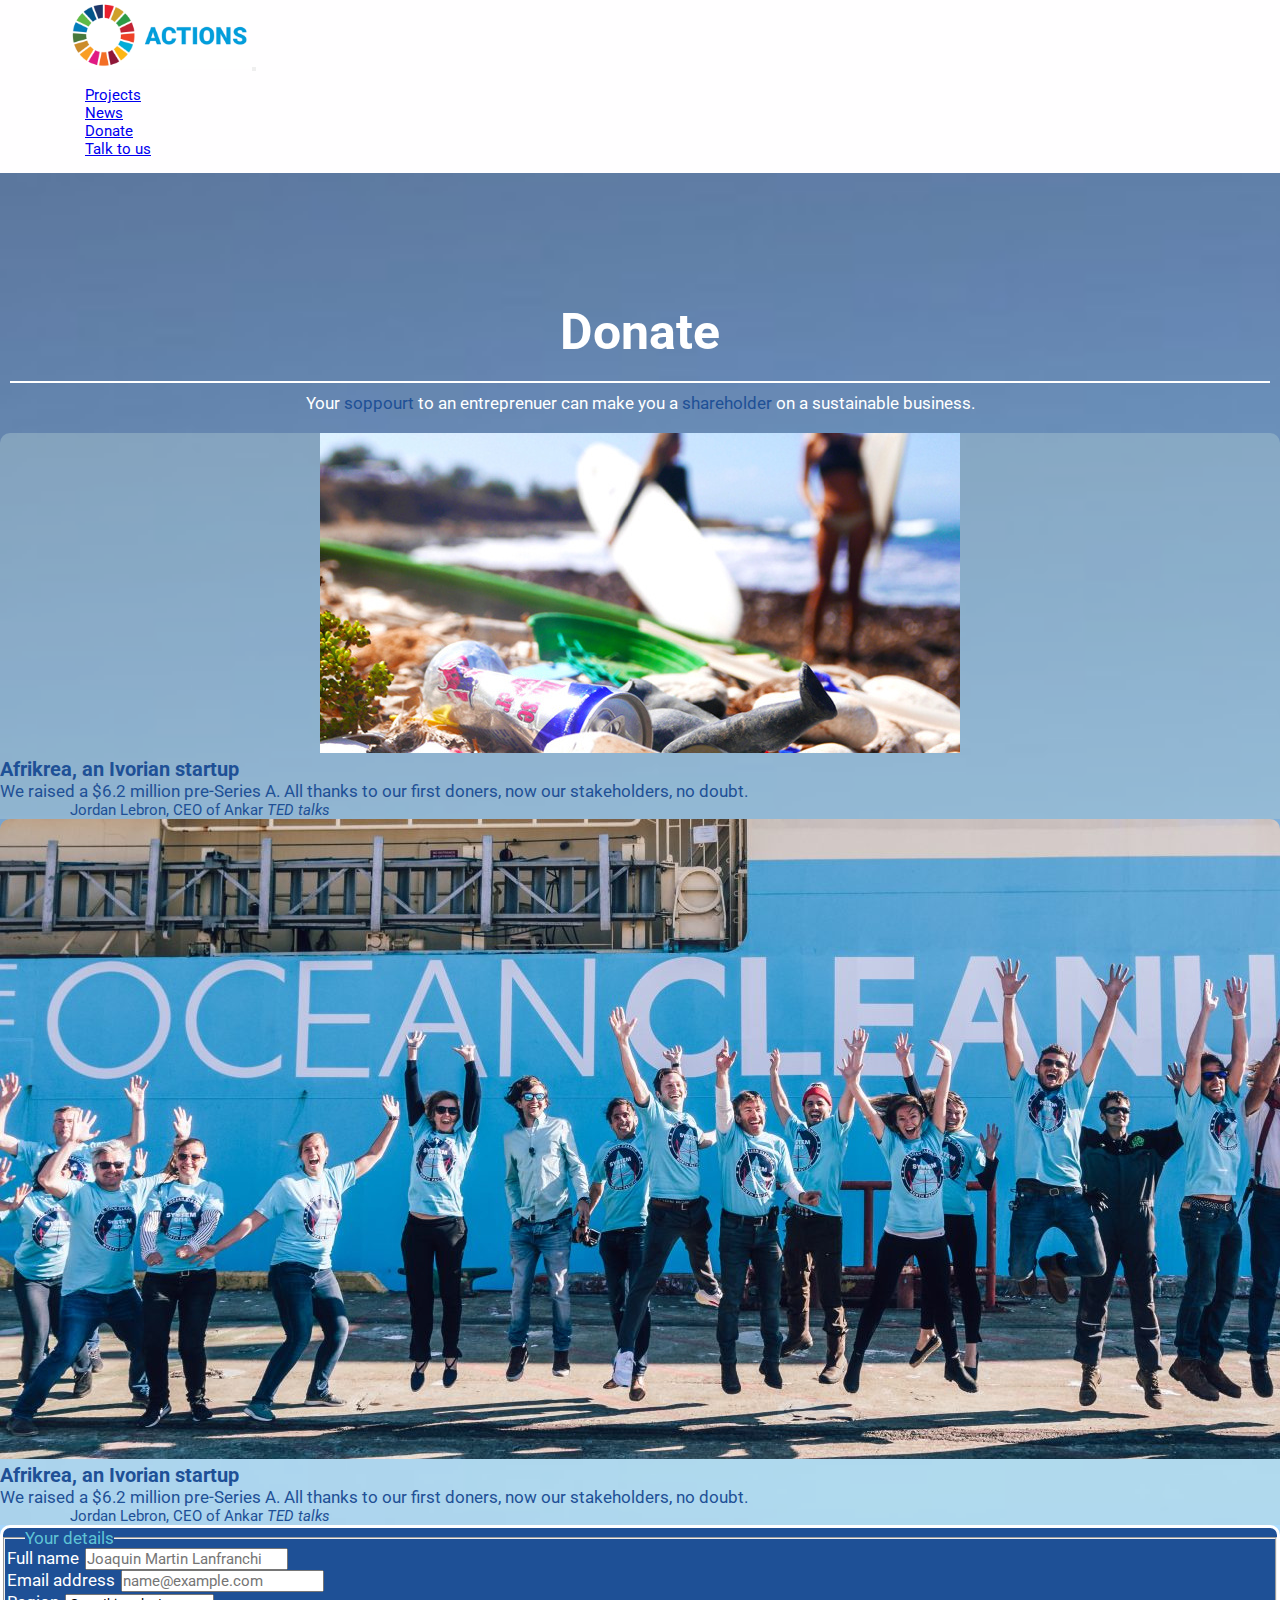
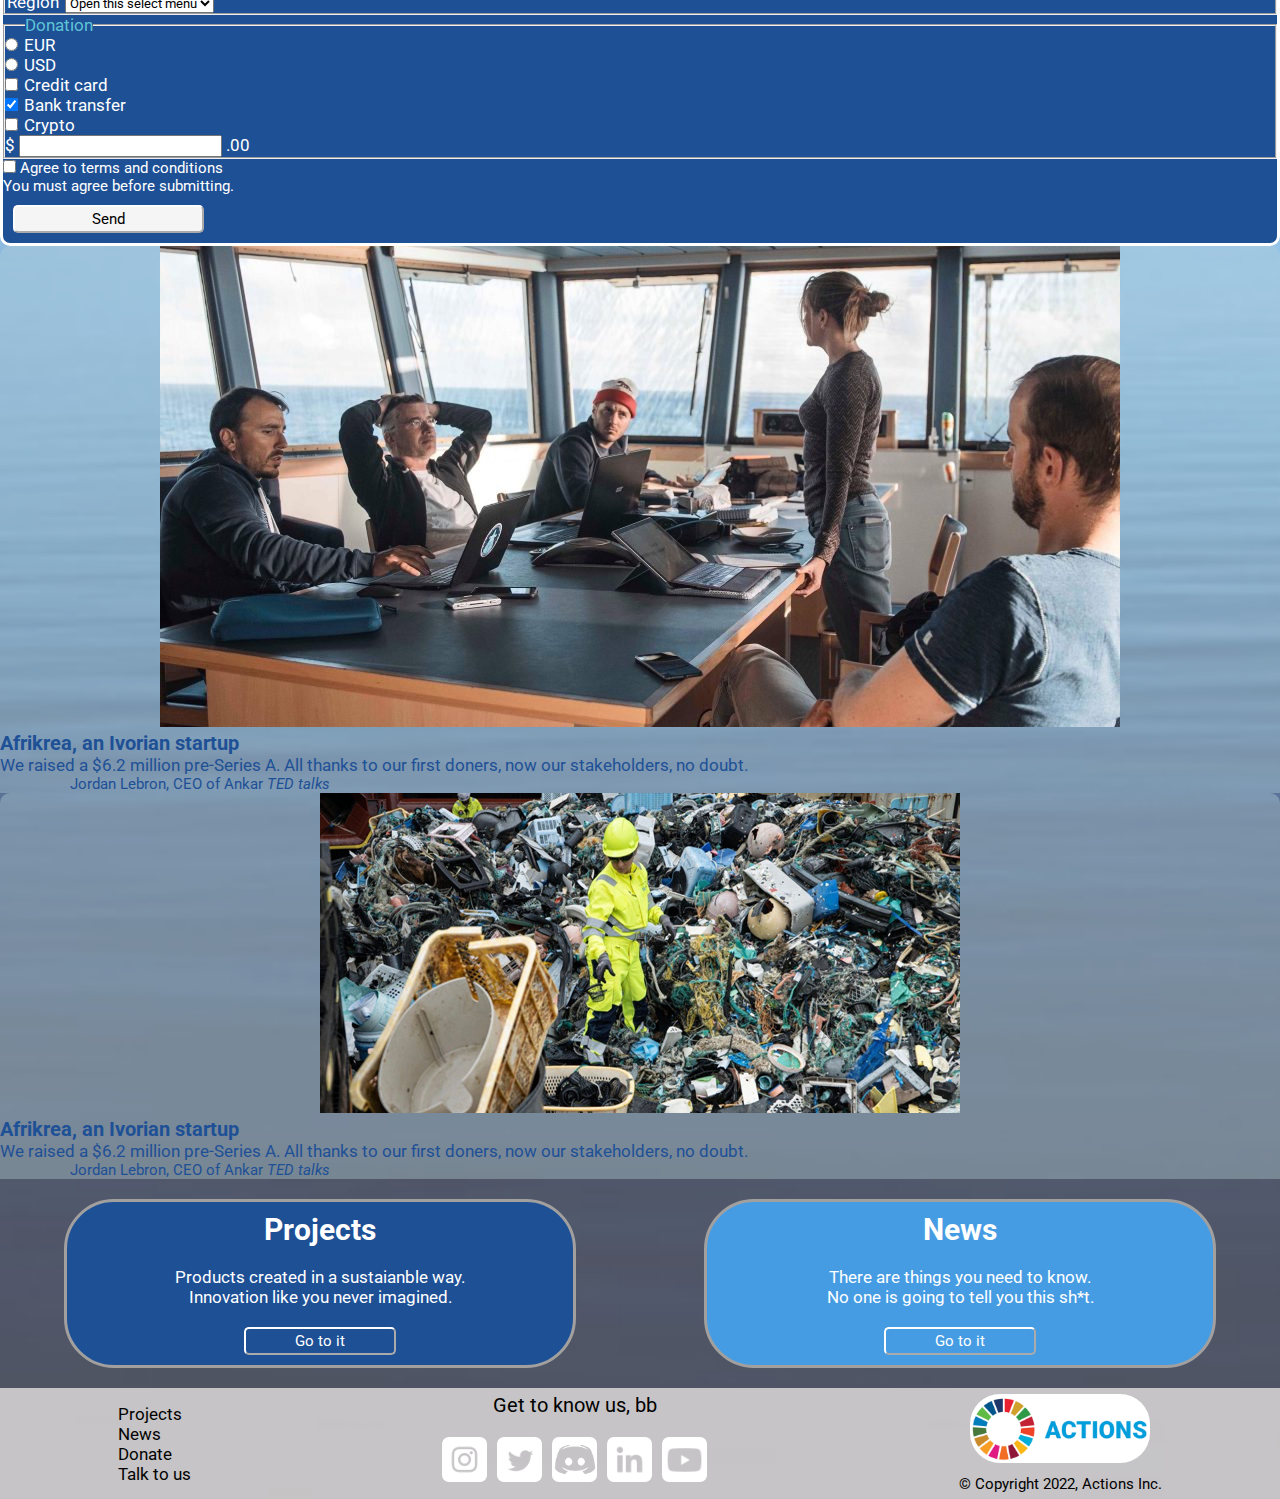
==== commit 8dea9f48: "Image config" ====
--- a/views/donate.html
+++ b/views/donate.html
@@ -14,7 +14,7 @@
     content="you can make donations that will be used directly to invest in sustainable entrepreneurs">
   <meta name="keywords" content="donation projects news ideas help">
   <!-- favicon -->
-  <link rel="shortcut icon" href="img/favicon.ico" type="image/x-icon">
+  <link rel="shortcut icon" href="../img/favicon.ico" type="image/x-icon">
   <!-- Actions CSS -->
   <link rel="stylesheet" href="../css/main.css">
 </head>
@@ -23,7 +23,7 @@
   <!-- Botonera -->
   <nav class="navbar navbar-expand-sm navbar-light fixed-top botonera">
     <div class="container botonera-desc">
-      <a class="navbar-brand" href="../index.html"><img class="botonera__logo" src="../img/logo-actions.png"
+      <a class="navbar-brand" href="../index.html"><img class="botonera__logo" src="../img/home_logo.png"
           alt="Actions logo"></a>
       <button class="navbar-toggler m-3" type="button" data-bs-toggle="collapse" data-bs-target="#navbarNav"
         aria-controls="navbarNav" aria-expanded="false" aria-label="Toggle navigation">
@@ -52,13 +52,13 @@
     <h1 class="donate__title--xl">Donate</h1>
     <p class="donate__text--xl">Your <span>soppourt</span> to an entreprenuer can make you a <span>shareholder</span> on a sustainable business.</p>
     <section class="sectionDonation">
-
+      <!-- Quotes 1 -->
       <div class="conteiner p-4">
         <div class="row donate__quotes">
 
           <!-- Quotes de companies 1 -->
           <div class=" col-sm-10 col-md-5 p-2 my-2 cardDonate">
-            <img src="../img/recycling-actions.png" class="card-img-top" alt="Recycling plastic">
+            <img src="../img/donate_quotes1.jpg" class="card-img-top" alt="Beach cleaning record">
             <h2 class="card__title">Afrikrea, an Ivorian startup</h2>
             <div class="card__text">
               <blockquote class="mb-0">
@@ -72,7 +72,7 @@
 
           <!-- Quotes de companies 2 -->
           <div class="col-sm-10 col-md-5 p-2 my-2 cardDonate">
-            <img src="../img/recycling-actions.png" class="card-img-top" alt="Recycling plastic">
+            <img src="../img/donate_quotes2.jpg" class="card-img-top" alt="The ocean cleanup">
             <h2 class="card__title">Afrikrea, an Ivorian startup</h2>
             <div class="card__text">
               <blockquote class="mb-0">
@@ -162,27 +162,27 @@
           </div>
         </form>
       </div>
-
+      <!-- Quotes 2 -->
       <div class="conteiner p-4">
         <div class="row donate__quotes">
 
-          <!-- Quotes de companies 1 -->
+          <!-- Quotes de companies 3 -->
           <div class=" col-sm-10 col-md-5 p-2 my-2 cardDonate">
-            <img src="../img/recycling-actions.png" class="card-img-top" alt="Recycling plastic">
-            <h2 class="card__title">Afrikrea, an Ivorian startup</h2>
-            <div class="card__text">
-              <blockquote class="mb-0">
-                <p>We raised a $6.2 million pre-Series A. All thanks to our first doners, now our stakeholders, no doubt.
-                </p>
-                <footer class="blockquote-footer">Jordan Lebron, CEO of Ankar <cite title="Source Title">TED talks</cite>
-                </footer>
-              </blockquote>
-            </div>
-          </div>
-
-          <!-- Quotes de companies 2 -->
+            <img src="../img/donate_quotes3.jpg" class="card-img-top" alt="Entrepreneurs meeting">
+            <h2 class="card__title">Afrikrea, an Ivorian startup</h2>
+            <div class="card__text">
+              <blockquote class="mb-0">
+                <p>We raised a $6.2 million pre-Series A. All thanks to our first doners, now our stakeholders, no doubt.
+                </p>
+                <footer class="blockquote-footer">Jordan Lebron, CEO of Ankar <cite title="Source Title">TED talks</cite>
+                </footer>
+              </blockquote>
+            </div>
+          </div>
+
+          <!-- Quotes de companies 4 -->
           <div class="col-sm-10 col-md-5 p-2 my-2 cardDonate">
-            <img src="../img/recycling-actions.png" class="card-img-top" alt="Recycling plastic">
+            <img src="../img/donate_quotes4.jpg" class="card-img-top" alt="boat full of plastic">
             <h2 class="card__title">Afrikrea, an Ivorian startup</h2>
             <div class="card__text">
               <blockquote class="mb-0">
@@ -247,13 +247,19 @@
       <!-- iconos redes sociales -->
       <div class="pie__icon">
         <a href="https://www.instagram.com" target="_blank">
-          <img src="../img/instagram-actions.png" alt=" Instagram Actions">
+          <img src="../img/footer_instagram.png" alt=" Instagram Actions">
         </a>
         <a href="https://twitter.com" target="_blank">
-          <img src="../img/twitter-actions.png" alt="Twitter Actions">
+          <img src="../img/footer_twitter.png" alt="Twitter Actions">
         </a>
         <a href="https://discord.com" target="_blank">
-          <img src="../img/discord-actions.png" alt="Discord Actions">
+          <img src="../img/footer_discord.png" alt="Discord Actions">
+        </a>
+        <a href="https://www.linkedin.com/" target="_blank">
+          <img src="../img/footer_linkedIn.png" alt="LinkedIn Actions">
+        </a>
+        <a href="https://www.youtube.com" target="_blank">
+          <img src="../img/footer_youtube.png" alt="Youtube Actions">
         </a>
       </div>
 
@@ -264,7 +270,7 @@
       <!-- logo del footer -->
       <div class="pie__logo">
         <a class="navbar-brand" href="../index.html">
-          <img src="../img/logo-actions.png" alt="Actions logo">
+          <img src="../img/home_logo.png" alt="Actions logo">
         </a>
       </div>
 
--- a/css/main.css
+++ b/css/main.css
@@ -55,29 +55,37 @@
     flex-direction: column;
     justify-content: center;
     align-items: all;
-    margin-top: 12vh; }
-    .homeGrid .homeContent .sectionHome .carousel .text-carousel {
-      font-size: 4rem;
-      line-height: "";
-      text-align: center;
-      color: white;
-      background-color: rgba(2, 12, 43, 0.95);
-      margin-bottom: 5rem;
-      padding: 1rem;
-      border-radius: 20px;
-      animation-name: textAlpha;
-      animation-duration: 3s; }
+    margin-top: 11vh; }
+    .homeGrid .homeContent .sectionHome .carousel .carousel-inner {
+      height: 80vh; }
+      .homeGrid .homeContent .sectionHome .carousel .carousel-inner img {
+        height: 80vh;
+        object-fit: cover; }
+      .homeGrid .homeContent .sectionHome .carousel .carousel-inner .carousel-caption .text-carousel {
+        font-size: 4rem;
+        line-height: "";
+        text-align: center;
+        color: white;
+        background-color: rgba(2, 12, 43, 0.95);
+        margin-bottom: 5rem;
+        padding: 1rem;
+        border-radius: 20px;
+        animation-name: textAlpha;
+        animation-duration: 3s; }
 
 @keyframes textAlpha {
   from {
     opacity: 0; }
   to {
     opacity: 1; } }
-      .homeGrid .homeContent .sectionHome .carousel .text-carousel span {
-        text-transform: uppercase;
-        padding: 1rem; }
+        .homeGrid .homeContent .sectionHome .carousel .carousel-inner .carousel-caption .text-carousel span {
+          text-transform: uppercase; }
+      @media (min-width: 768px) {
+        .homeGrid .homeContent .sectionHome .carousel .carousel-inner .carousel-caption {
+          right: 30%;
+          left: 30%; } }
     .homeGrid .homeContent .sectionAboutUs {
-      padding-top: 2rem; }
+      padding-top: 1rem; }
       .homeGrid .homeContent .sectionAboutUs .aboutUs__text--xl {
         margin: 1rem;
         padding: 1rem;
@@ -98,10 +106,7 @@
           color: white;
           margin: 1rem; }
         .homeGrid .homeContent .sectionAboutUs .aboutUs__card img {
-          width: 100%; }
-          @media (min-width: 768px) {
-            .homeGrid .homeContent .sectionAboutUs .aboutUs__card img {
-              height: 40vh; } }
+          width: 90%; }
         .homeGrid .homeContent .sectionAboutUs .aboutUs__card .aboutUs__text {
           font-size: 1.5rem;
           line-height: 2rem;
@@ -115,6 +120,8 @@
             line-height: auto;
             text-align: right;
             color: black; }
+          .homeGrid .homeContent .sectionAboutUs .aboutUs__card:nth-child(2) img {
+            margin-left: 7%; }
           .homeGrid .homeContent .sectionAboutUs .aboutUs__card:nth-child(2) .aboutUs__text {
             font-size: 1.5rem;
             line-height: 2rem;
@@ -203,7 +210,7 @@
 /* Projects */
 .projectsGrid {
   width: 100vw;
-  background-image: url(../img/Fondo-4.jpg);
+  background-image: url(../img/home_bg.jpg);
   background-repeat: no-repeat;
   background-size: cover;
   display: grid;
@@ -318,7 +325,7 @@
 /*News*/
 .newsGrid {
   width: 100vw;
-  background-image: url(../img/Fondo-4.jpg);
+  background-image: url(../img/home_bg.jpg);
   background-repeat: no-repeat;
   background-size: cover;
   display: grid;
@@ -419,7 +426,7 @@
           margin: 0.5rem; }
         @media (min-width: 991px) {
           .newsGrid .newsContent .news__box .cardNews {
-            margin-top: 7rem; } }
+            margin-top: 3rem; } }
   .newsGrid .newsPodcast {
     grid-area: newsPodcast;
     width: 80%;
@@ -439,6 +446,8 @@
       text-align: center;
       color: white;
       padding: 1rem; }
+  .newsGrid .projectsAdd {
+    justify-content: center; }
   @media (min-width: 768px) {
     .newsGrid {
       grid-template-columns: repeat(2, 1fr);
@@ -448,7 +457,7 @@
 /*Donate*/
 .donateGrid {
   width: 100vw;
-  background-image: url(../img/Fondo-4.jpg);
+  background-image: url(../img/home_bg.jpg);
   background-repeat: no-repeat;
   background-size: cover;
   display: grid;
@@ -502,7 +511,6 @@
         color: black;
         transition: all 0.7s; }
         .donateGrid .donateContent .sectionDonation .sectionDonation__form .buttonForm:hover {
-          transform: scale(1.2);
           background-color: #1E5096;
           color: white; }
         @media (min-width: 768px) {
@@ -547,7 +555,7 @@
 
 /*Talk to us*/
 .talkToUsGrid {
-  background-image: url(../img/Fondo-4.jpg);
+  background-image: url(../img/home_bg.jpg);
   background-repeat: no-repeat;
   background-size: cover;
   display: grid;
@@ -613,6 +621,7 @@
         padding: 1rem;
         background-color: #1E5096;
         border: solid 3px white;
+        border-radius: 10px;
         display: flex;
         flex-direction: column;
         justify-content: space-around;
@@ -625,34 +634,39 @@
         .talkToUsGrid .talkToUsContent .sectionIdeas .sectionIdeas__form input {
           font-size: 1.5rem; }
         .talkToUsGrid .talkToUsContent .sectionIdeas .sectionIdeas__form .buttonForm {
+          width: 30%;
           background-color: whitesmoke;
           color: black;
-          margin: 1rem;
           transition: all 0.7s; }
           .talkToUsGrid .talkToUsContent .sectionIdeas .sectionIdeas__form .buttonForm:hover {
-            transform: scale(1.2);
             background-color: #1E5096;
             color: white; }
+        .talkToUsGrid .talkToUsContent .sectionIdeas .sectionIdeas__form:hover {
+          border: solid 3px #1E5096; }
+        .talkToUsGrid .talkToUsContent .sectionIdeas .sectionIdeas__form textarea {
+          font-size: 1.5rem; }
       .talkToUsGrid .talkToUsContent .sectionIdeas .cardTalkToUs {
-        margin: 2rem;
         border-radius: 10px;
         transition: all 0.7s;
-        font-size: 1.5rem;
-        line-height: auto;
-        text-align: center;
-        color: black; }
+        background-color: #020301;
+        display: flex;
+        flex-direction: column;
+        justify-content: space-around;
+        align-items: all; }
+        .talkToUsGrid .talkToUsContent .sectionIdeas .cardTalkToUs img {
+          padding: 1rem; }
         .talkToUsGrid .talkToUsContent .sectionIdeas .cardTalkToUs .card__title {
+          padding: 1rem;
           font-size: 2rem;
           line-height: auto;
           text-align: center;
           color: #FFFEFF; }
         .talkToUsGrid .talkToUsContent .sectionIdeas .cardTalkToUs .card__text {
+          padding: 1rem;
           font-size: 1.5rem;
           line-height: auto;
           text-align: center;
           color: #FFFEFF; }
-        .talkToUsGrid .talkToUsContent .sectionIdeas .cardTalkToUs:hover {
-          transform: scale(1.01); }
         @media (min-width: 991px) {
           .talkToUsGrid .talkToUsContent .sectionIdeas .cardTalkToUs {
             margin-top: 5rem; } }
@@ -678,26 +692,33 @@
         padding: 1rem;
         background-color: #1E5096;
         border: solid 3px white;
+        border-radius: 10px;
         display: flex;
         flex-direction: column;
         justify-content: space-around;
         align-items: all; }
         .talkToUsGrid .talkToUsContent .advisorContact .sectionAdvisor__form label {
           font-size: 1.5rem;
-          line-height: auto;
+          line-height: 2rem;
           text-align: left;
-          color: white; }
+          color: white;
+          overflow-y: hidden; }
         .talkToUsGrid .talkToUsContent .advisorContact .sectionAdvisor__form input {
           font-size: 1.5rem; }
+        .talkToUsGrid .talkToUsContent .advisorContact .sectionAdvisor__form select {
+          font-size: 1.5rem; }
+        .talkToUsGrid .talkToUsContent .advisorContact .sectionAdvisor__form textarea {
+          font-size: 1.5rem; }
         .talkToUsGrid .talkToUsContent .advisorContact .sectionAdvisor__form .buttonForm {
+          width: 30%;
           background-color: whitesmoke;
           color: black;
-          margin: 1rem;
           transition: all 0.7s; }
           .talkToUsGrid .talkToUsContent .advisorContact .sectionAdvisor__form .buttonForm:hover {
-            transform: scale(1.2);
             background-color: #1E5096;
             color: white; }
+        .talkToUsGrid .talkToUsContent .advisorContact .sectionAdvisor__form:hover {
+          border: solid 3px #1E5096; }
   @media (min-width: 768px) {
     .talkToUsGrid {
       grid-template-columns: repeat(2, 1fr);
@@ -739,7 +760,10 @@
     margin: 1rem; }
     .pie .pie__icon img {
       width: 5vh;
-      margin: 0.5rem 0.5rem; }
+      margin: 0.5rem 0.5rem;
+      border-radius: 15%; }
+      .pie .pie__icon img:hover {
+        background-color: black; }
     .pie .pie__icon a {
       text-decoration: none; }
   .pie .pie__copy {
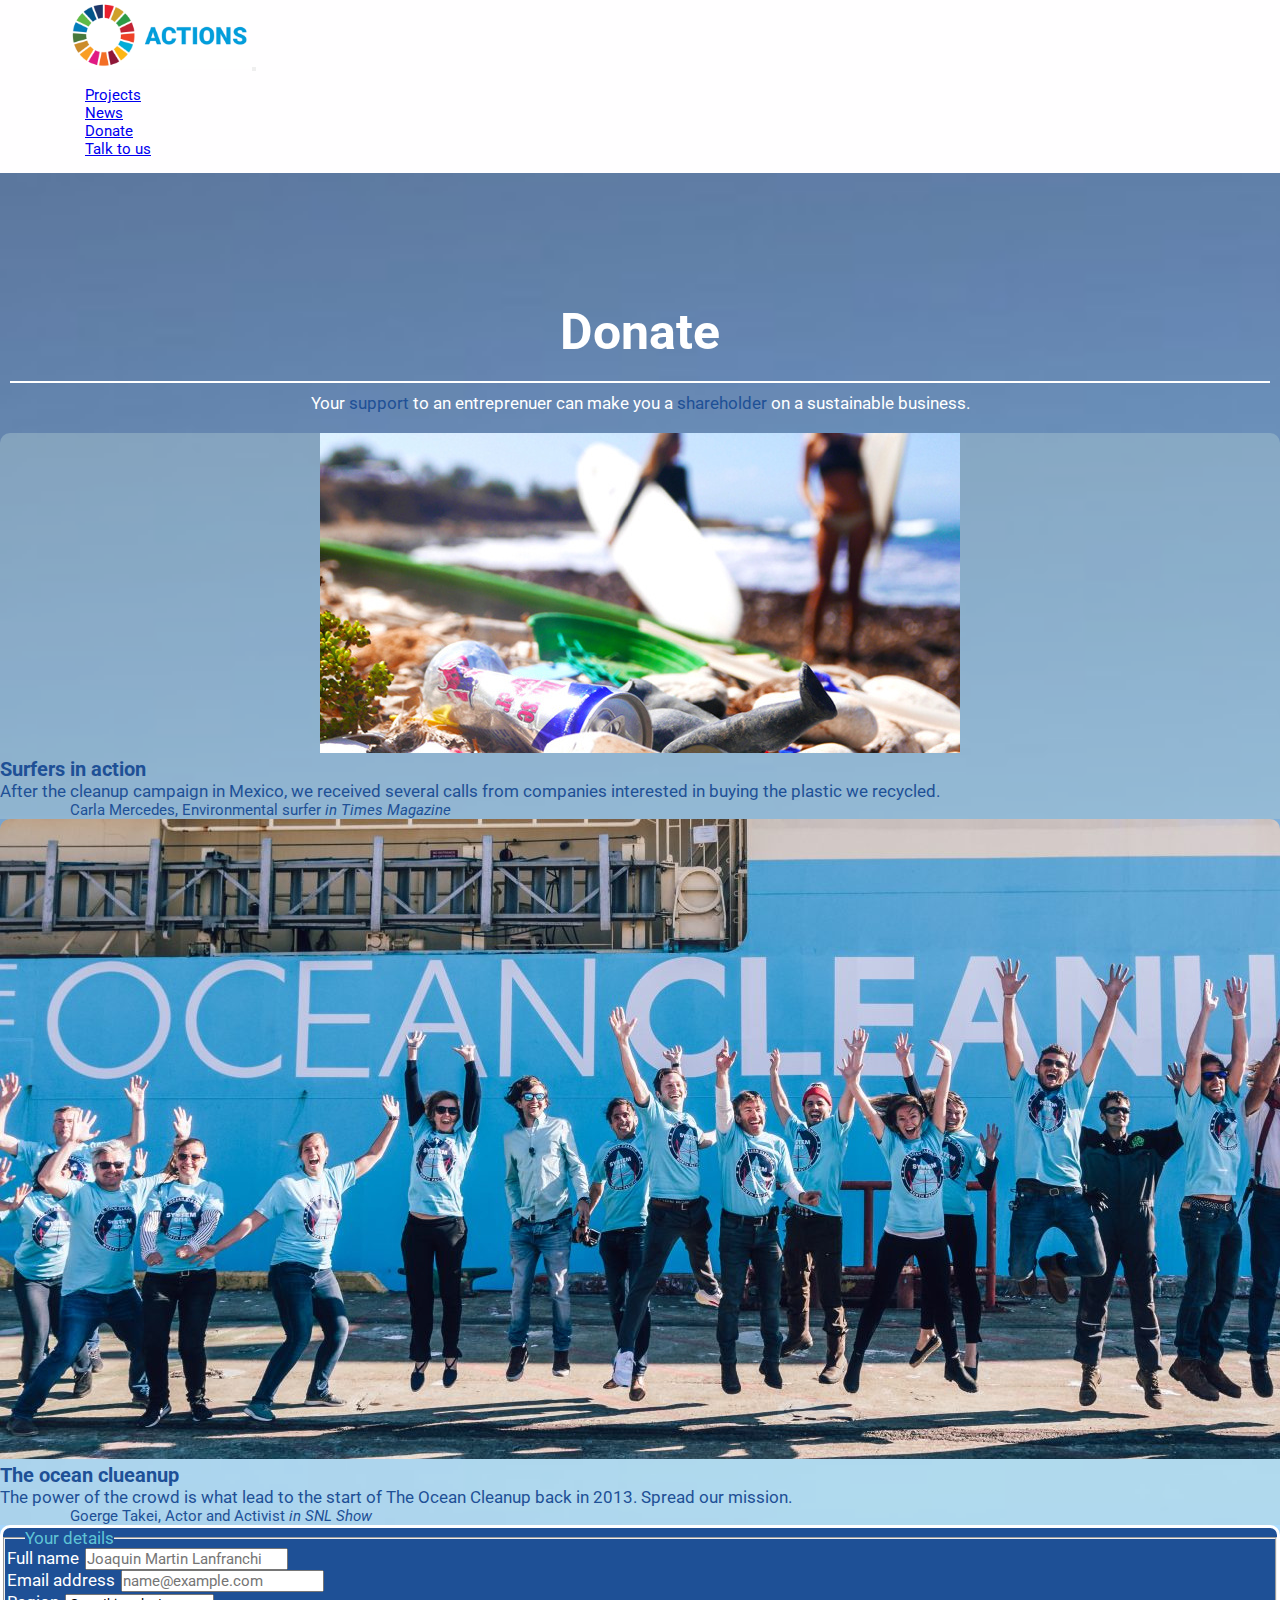
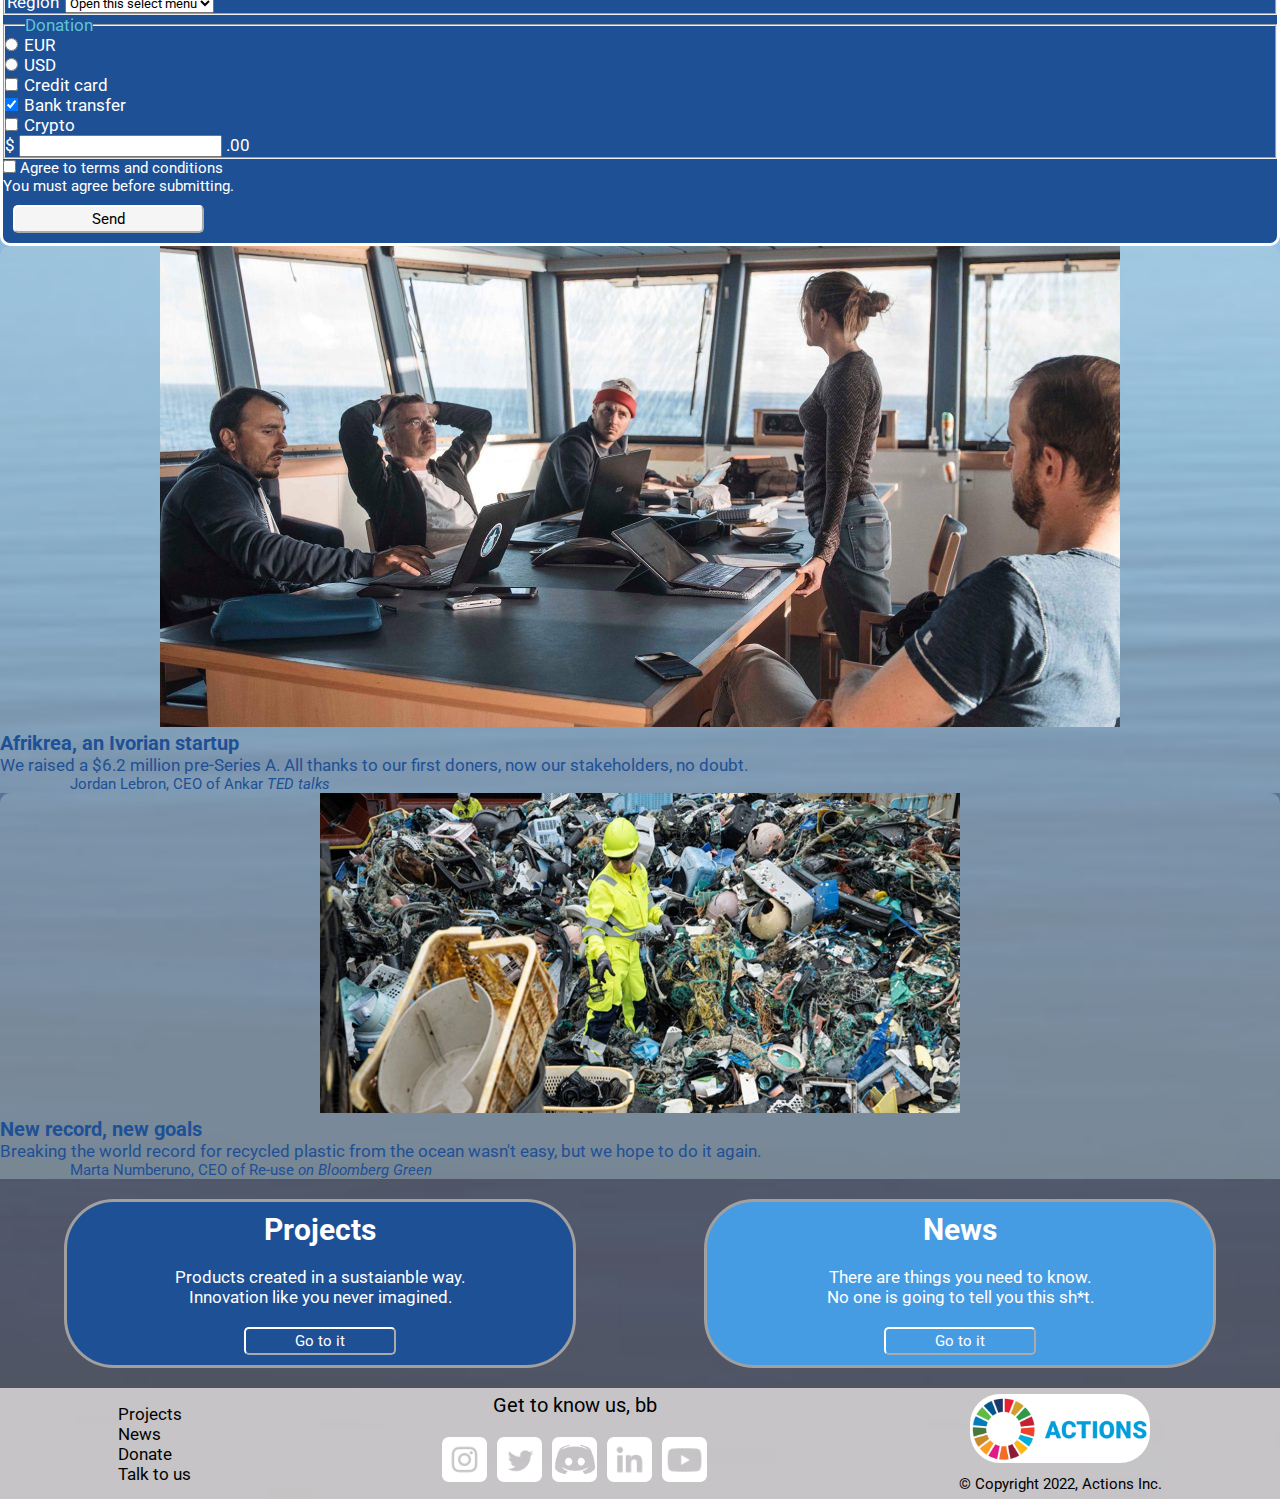
==== commit 4440fed2: "cards content" ====
--- a/views/donate.html
+++ b/views/donate.html
@@ -50,7 +50,7 @@
   <!-- Seccion donate-->
   <main class="donateContent">
     <h1 class="donate__title--xl">Donate</h1>
-    <p class="donate__text--xl">Your <span>soppourt</span> to an entreprenuer can make you a <span>shareholder</span> on a sustainable business.</p>
+    <p class="donate__text--xl">Your <span>support</span> to an entreprenuer can make you a <span>shareholder</span> on a sustainable business.</p>
     <section class="sectionDonation">
       <!-- Quotes 1 -->
       <div class="conteiner p-4">
@@ -59,12 +59,11 @@
           <!-- Quotes de companies 1 -->
           <div class=" col-sm-10 col-md-5 p-2 my-2 cardDonate">
             <img src="../img/donate_quotes1.jpg" class="card-img-top" alt="Beach cleaning record">
-            <h2 class="card__title">Afrikrea, an Ivorian startup</h2>
-            <div class="card__text">
-              <blockquote class="mb-0">
-                <p>We raised a $6.2 million pre-Series A. All thanks to our first doners, now our stakeholders, no doubt.
-                </p>
-                <footer class="blockquote-footer">Jordan Lebron, CEO of Ankar <cite title="Source Title">TED talks</cite>
+            <h2 class="card__title">Surfers in action</h2>
+            <div class="card__text">
+              <blockquote class="mb-0">
+                <p>After the cleanup campaign in Mexico, we received several calls from companies interested in buying the plastic we recycled.</p>
+                <footer class="blockquote-footer">Carla Mercedes, Environmental surfer <cite title="Source Title">in Times Magazine</cite>
                 </footer>
               </blockquote>
             </div>
@@ -73,12 +72,11 @@
           <!-- Quotes de companies 2 -->
           <div class="col-sm-10 col-md-5 p-2 my-2 cardDonate">
             <img src="../img/donate_quotes2.jpg" class="card-img-top" alt="The ocean cleanup">
-            <h2 class="card__title">Afrikrea, an Ivorian startup</h2>
-            <div class="card__text">
-              <blockquote class="mb-0">
-                <p>We raised a $6.2 million pre-Series A. All thanks to our first doners, now our stakeholders, no doubt.
-                </p>
-                <footer class="blockquote-footer">Jordan Lebron, CEO of Ankar <cite title="Source Title">TED talks</cite>
+            <h2 class="card__title">The ocean clueanup</h2>
+            <div class="card__text">
+              <blockquote class="mb-0">
+                <p>The power of the crowd is what lead to the start of The Ocean Cleanup back in 2013. Spread our mission.</p>
+                <footer class="blockquote-footer">Goerge Takei, Actor and Activist <cite title="Source Title">in SNL Show</cite>
                 </footer>
               </blockquote>
             </div>
@@ -183,12 +181,11 @@
           <!-- Quotes de companies 4 -->
           <div class="col-sm-10 col-md-5 p-2 my-2 cardDonate">
             <img src="../img/donate_quotes4.jpg" class="card-img-top" alt="boat full of plastic">
-            <h2 class="card__title">Afrikrea, an Ivorian startup</h2>
-            <div class="card__text">
-              <blockquote class="mb-0">
-                <p>We raised a $6.2 million pre-Series A. All thanks to our first doners, now our stakeholders, no doubt.
-                </p>
-                <footer class="blockquote-footer">Jordan Lebron, CEO of Ankar <cite title="Source Title">TED talks</cite>
+            <h2 class="card__title">New record, new goals</h2>
+            <div class="card__text">
+              <blockquote class="mb-0">
+                <p>Breaking the world record for recycled plastic from the ocean wasn't easy, but we hope to do it again.</p>
+                <footer class="blockquote-footer">Marta Numberuno, CEO of Re-use <cite title="Source Title">on Bloomberg Green</cite>
                 </footer>
               </blockquote>
             </div>
--- a/css/main.css
+++ b/css/main.css
@@ -420,13 +420,13 @@
           margin: 0.5rem; }
         .newsGrid .newsContent .news__box .cardNews p {
           font-size: 1.7rem;
-          line-height: 2rem;
+          line-height: auto;
           text-align: center;
           color: #FFFEFF;
           margin: 0.5rem; }
         @media (min-width: 991px) {
           .newsGrid .newsContent .news__box .cardNews {
-            margin-top: 3rem; } }
+            margin-top: 1rem; } }
   .newsGrid .newsPodcast {
     grid-area: newsPodcast;
     width: 80%;
@@ -586,7 +586,7 @@
     .talkToUsGrid .talkToUsContent .sectionDiscord {
       align-items: center; }
       .talkToUsGrid .talkToUsContent .sectionDiscord .talkToUs__title--m {
-        font-size: 1.7rem;
+        font-size: 2rem;
         line-height: auto;
         text-align: center;
         color: white;
@@ -602,12 +602,12 @@
       .talkToUsGrid .talkToUsContent .sectionIdeas .sectionIdeas__title--xl {
         animation-name: textAlpha;
         animation-duration: 2s;
-        font-size: 2rem;
+        font-size: 3rem;
         line-height: auto;
         text-align: center;
         color: white; }
       .talkToUsGrid .talkToUsContent .sectionIdeas .sectionIdeas__text--xl {
-        font-size: 1.7rem;
+        font-size: 2rem;
         line-height: auto;
         text-align: center;
         color: white;
@@ -673,19 +673,19 @@
     .talkToUsGrid .talkToUsContent .advisorContact {
       align-items: center; }
       .talkToUsGrid .talkToUsContent .advisorContact .advisorContact__title--xl {
-        font-size: 2rem;
+        font-size: 3rem;
         line-height: auto;
         text-align: center;
         color: white; }
+        .talkToUsGrid .talkToUsContent .advisorContact .advisorContact__title--xl span {
+          color: #1E5096; }
       .talkToUsGrid .talkToUsContent .advisorContact .advisorContact__text {
-        font-size: 1.7rem;
+        font-size: 2rem;
         line-height: auto;
         text-align: center;
         color: white;
         margin: 1rem;
         padding: 1rem; }
-        .talkToUsGrid .talkToUsContent .advisorContact .advisorContact__text span {
-          color: #1E5096; }
       .talkToUsGrid .talkToUsContent .advisorContact .sectionAdvisor__form {
         width: 80%;
         margin: 3rem;
